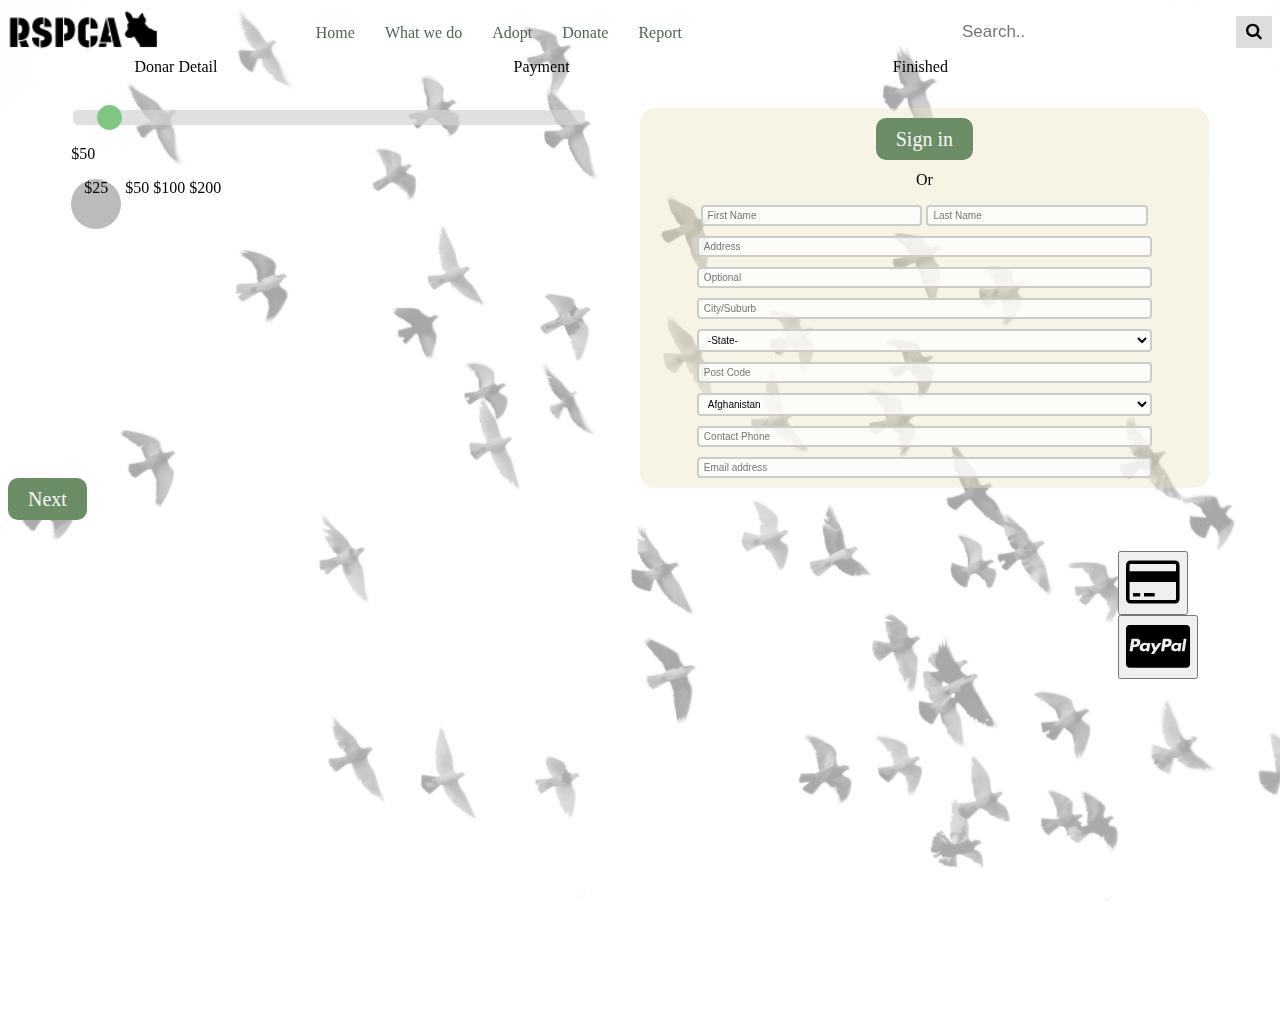
==== donation-page.html @ a3b3f6c8 "donation" ====
<!DOCTYPE html>
<html>
  <head>
    <meta charset="utf-8">
    <meta name="viewport" content="width=device-width, initial-scale=1">
    <title>repl.it</title>
    <link href="style-donation.css" rel="stylesheet" type="text/css" />
    <link rel="stylesheet" href="https://cdnjs.cloudflare.com/ajax/libs/font-awesome/4.7.0/css/font-awesome.min.css">
  </head>
  
  <body>
    <!--nav bar, logo, search-->
    <div class="stick">
      <div class="s1-container">
        <div class="item1"></div>
        <div class="item2"></div>
        <div class="item3"></div>
        <div class="logo">
          <img src="logo.png" alt="logo">
        </div>
        <div class="navbar">
          <ul>
            <li><a href="#home">Home</a></li>
            <li><a href="#wwd">What we do</a></li>
            <li><a href="#adopt">Adopt</a></li>
            <li><a href="#donate">Donate</a></li>
            <li><a href="#report">Report</a></li> 
          </ul>
        </div>
        <div class="search-container">
          <form action="/action_page.php">
              <input type="text" placeholder="Search.." name="search">
              <button type="submit"><i class="fa fa-search"></i></button>
          </form>
        </div>
      </div>

      <div class="s2-container">
        <div class="donar-detail-icon">
          <div>Donar Detail</div>
        </div>
        <div class="payment-icon">
          <div>Payment</div>
        </div>
        <div class="finish-icon">
          <div>Finished</div>
        </div>
      </div>
    </div>
    

    <div class="s3-container">
      <div class="donate-amount">
        <div class="slidebar">
          <input type="range" min="1" max="1000" value="50" class="slider" id="myRange">
          <p>$<span id="demo"></span></p>
        </div>
        <div class="price">
          <span class="dot1">$25</span>
          <span class="dot2">$50</span>
          <span class="dot3">$100</span>
          <span class="dot4">$200</span>
        </div>
      </div>
      <div class="info">
        <div class="sign-in">
          <div class="sign-in-button"><a href="" target="_blank">Sign in</a></div>
        </div>
        <div class="fill-in">
          <p id="or">Or</p>
          <form>
            <input type="text" id="fname" name="fname" placeholder="First Name">
            <input type="text" id="lname" name="lname" placeholder="Last Name">
          </form>
          <form class="long" action="">
            <input type="text" id="address" name="address" placeholder="Address">
            <input type="text" id="optional" name="optional" placeholder="Optional">
            <input type="text" id="city" name="city" placeholder="City/Suburb">
            <select id="state" name="state">
              <option value="states">-State-</option>
              <option value="VA">QLD</option>
              <option value="NSW">NSW</option>
              <option value="VA">NT</option>
              <option value="VA">SA</option>
              <option value="VA">TAS</option>
              <option value="VA">VA</option>
              <option value="VA">WA</option>
            </select>
            <input type="text" id="postcode" name="postcode" placeholder="Post Code">
            <br>
            <select id="country" name="country">
              <option value="Afganistan">Afghanistan</option>
              <option value="Albania">Albania</option>
              <option value="Algeria">Algeria</option>
              <option value="American Samoa">American Samoa</option>
              <option value="Andorra">Andorra</option>
              <option value="Angola">Angola</option>
              <option value="Anguilla">Anguilla</option>
              <option value="Antigua & Barbuda">Antigua & Barbuda</option>
              <option value="Argentina">Argentina</option>
              <option value="Armenia">Armenia</option>
              <option value="Aruba">Aruba</option>
              <option value="Australia">Australia</option>
              <option value="Austria">Austria</option>
              <option value="Azerbaijan">Azerbaijan</option>
              <option value="Bahamas">Bahamas</option>
              <option value="Bahrain">Bahrain</option>
              <option value="Bangladesh">Bangladesh</option>
              <option value="Barbados">Barbados</option>
              <option value="Belarus">Belarus</option>
              <option value="Belgium">Belgium</option>
              <option value="Belize">Belize</option>
              <option value="Benin">Benin</option>
              <option value="Bermuda">Bermuda</option>
              <option value="Bhutan">Bhutan</option>
              <option value="Bolivia">Bolivia</option>
              <option value="Bonaire">Bonaire</option>
              <option value="Bosnia & Herzegovina">Bosnia & Herzegovina</option>
              <option value="Botswana">Botswana</option>
              <option value="Brazil">Brazil</option>
              <option value="British Indian Ocean Ter">British Indian Ocean Ter</option>
              <option value="Brunei">Brunei</option>
              <option value="Bulgaria">Bulgaria</option>
              <option value="Burkina Faso">Burkina Faso</option>
              <option value="Burundi">Burundi</option>
              <option value="Cambodia">Cambodia</option>
              <option value="Cameroon">Cameroon</option>
              <option value="Canada">Canada</option>
              <option value="Canary Islands">Canary Islands</option>
              <option value="Cape Verde">Cape Verde</option>
              <option value="Cayman Islands">Cayman Islands</option>
              <option value="Central African Republic">Central African Republic</option>
              <option value="Chad">Chad</option>
              <option value="Channel Islands">Channel Islands</option>
              <option value="Chile">Chile</option>
              <option value="China">China</option>
              <option value="Christmas Island">Christmas Island</option>
              <option value="Cocos Island">Cocos Island</option>
              <option value="Colombia">Colombia</option>
              <option value="Comoros">Comoros</option>
              <option value="Congo">Congo</option>
              <option value="Cook Islands">Cook Islands</option>
              <option value="Costa Rica">Costa Rica</option>
              <option value="Cote DIvoire">Cote DIvoire</option>
              <option value="Croatia">Croatia</option>
              <option value="Cuba">Cuba</option>
              <option value="Curaco">Curacao</option>
              <option value="Cyprus">Cyprus</option>
              <option value="Czech Republic">Czech Republic</option>
              <option value="Denmark">Denmark</option>
              <option value="Djibouti">Djibouti</option>
              <option value="Dominica">Dominica</option>
              <option value="Dominican Republic">Dominican Republic</option>
              <option value="East Timor">East Timor</option>
              <option value="Ecuador">Ecuador</option>
              <option value="Egypt">Egypt</option>
              <option value="El Salvador">El Salvador</option>
              <option value="Equatorial Guinea">Equatorial Guinea</option>
              <option value="Eritrea">Eritrea</option>
              <option value="Estonia">Estonia</option>
              <option value="Ethiopia">Ethiopia</option>
              <option value="Falkland Islands">Falkland Islands</option>
              <option value="Faroe Islands">Faroe Islands</option>
              <option value="Fiji">Fiji</option>
              <option value="Finland">Finland</option>
              <option value="France">France</option>
              <option value="French Guiana">French Guiana</option>
              <option value="French Polynesia">French Polynesia</option>
              <option value="French Southern Ter">French Southern Ter</option>
              <option value="Gabon">Gabon</option>
              <option value="Gambia">Gambia</option>
              <option value="Georgia">Georgia</option>
              <option value="Germany">Germany</option>
              <option value="Ghana">Ghana</option>
              <option value="Gibraltar">Gibraltar</option>
              <option value="Great Britain">Great Britain</option>
              <option value="Greece">Greece</option>
              <option value="Greenland">Greenland</option>
              <option value="Grenada">Grenada</option>
              <option value="Guadeloupe">Guadeloupe</option>
              <option value="Guam">Guam</option>
              <option value="Guatemala">Guatemala</option>
              <option value="Guinea">Guinea</option>
              <option value="Guyana">Guyana</option>
              <option value="Haiti">Haiti</option>
              <option value="Hawaii">Hawaii</option>
              <option value="Honduras">Honduras</option>
              <option value="Hong Kong">Hong Kong</option>
              <option value="Hungary">Hungary</option>
              <option value="Iceland">Iceland</option>
              <option value="Indonesia">Indonesia</option>
              <option value="India">India</option>
              <option value="Iran">Iran</option>
              <option value="Iraq">Iraq</option>
              <option value="Ireland">Ireland</option>
              <option value="Isle of Man">Isle of Man</option>
              <option value="Israel">Israel</option>
              <option value="Italy">Italy</option>
              <option value="Jamaica">Jamaica</option>
              <option value="Japan">Japan</option>
              <option value="Jordan">Jordan</option>
              <option value="Kazakhstan">Kazakhstan</option>
              <option value="Kenya">Kenya</option>
              <option value="Kiribati">Kiribati</option>
              <option value="Korea North">Korea North</option>
              <option value="Korea Sout">Korea South</option>
              <option value="Kuwait">Kuwait</option>
              <option value="Kyrgyzstan">Kyrgyzstan</option>
              <option value="Laos">Laos</option>
              <option value="Latvia">Latvia</option>
              <option value="Lebanon">Lebanon</option>
              <option value="Lesotho">Lesotho</option>
              <option value="Liberia">Liberia</option>
              <option value="Libya">Libya</option>
              <option value="Liechtenstein">Liechtenstein</option>
              <option value="Lithuania">Lithuania</option>
              <option value="Luxembourg">Luxembourg</option>
              <option value="Macau">Macau</option>
              <option value="Macedonia">Macedonia</option>
              <option value="Madagascar">Madagascar</option>
              <option value="Malaysia">Malaysia</option>
              <option value="Malawi">Malawi</option>
              <option value="Maldives">Maldives</option>
              <option value="Mali">Mali</option>
              <option value="Malta">Malta</option>
              <option value="Marshall Islands">Marshall Islands</option>
              <option value="Martinique">Martinique</option>
              <option value="Mauritania">Mauritania</option>
              <option value="Mauritius">Mauritius</option>
              <option value="Mayotte">Mayotte</option>
              <option value="Mexico">Mexico</option>
              <option value="Midway Islands">Midway Islands</option>
              <option value="Moldova">Moldova</option>
              <option value="Monaco">Monaco</option>
              <option value="Mongolia">Mongolia</option>
              <option value="Montserrat">Montserrat</option>
              <option value="Morocco">Morocco</option>
              <option value="Mozambique">Mozambique</option>
              <option value="Myanmar">Myanmar</option>
              <option value="Nambia">Nambia</option>
              <option value="Nauru">Nauru</option>
              <option value="Nepal">Nepal</option>
              <option value="Netherland Antilles">Netherland Antilles</option>
              <option value="Netherlands">Netherlands (Holland, Europe)</option>
              <option value="Nevis">Nevis</option>
              <option value="New Caledonia">New Caledonia</option>
              <option value="New Zealand">New Zealand</option>
              <option value="Nicaragua">Nicaragua</option>
              <option value="Niger">Niger</option>
              <option value="Nigeria">Nigeria</option>
              <option value="Niue">Niue</option>
              <option value="Norfolk Island">Norfolk Island</option>
              <option value="Norway">Norway</option>
              <option value="Oman">Oman</option>
              <option value="Pakistan">Pakistan</option>
              <option value="Palau Island">Palau Island</option>
              <option value="Palestine">Palestine</option>
              <option value="Panama">Panama</option>
              <option value="Papua New Guinea">Papua New Guinea</option>
              <option value="Paraguay">Paraguay</option>
              <option value="Peru">Peru</option>
              <option value="Phillipines">Philippines</option>
              <option value="Pitcairn Island">Pitcairn Island</option>
              <option value="Poland">Poland</option>
              <option value="Portugal">Portugal</option>
              <option value="Puerto Rico">Puerto Rico</option>
              <option value="Qatar">Qatar</option>
              <option value="Republic of Montenegro">Republic of Montenegro</option>
              <option value="Republic of Serbia">Republic of Serbia</option>
              <option value="Reunion">Reunion</option>
              <option value="Romania">Romania</option>
              <option value="Russia">Russia</option>
              <option value="Rwanda">Rwanda</option>
              <option value="St Barthelemy">St Barthelemy</option>
              <option value="St Eustatius">St Eustatius</option>
              <option value="St Helena">St Helena</option>
              <option value="St Kitts-Nevis">St Kitts-Nevis</option>
              <option value="St Lucia">St Lucia</option>
              <option value="St Maarten">St Maarten</option>
              <option value="St Pierre & Miquelon">St Pierre & Miquelon</option>
              <option value="St Vincent & Grenadines">St Vincent & Grenadines</option>
              <option value="Saipan">Saipan</option>
              <option value="Samoa">Samoa</option>
              <option value="Samoa American">Samoa American</option>
              <option value="San Marino">San Marino</option>
              <option value="Sao Tome & Principe">Sao Tome & Principe</option>
              <option value="Saudi Arabia">Saudi Arabia</option>
              <option value="Senegal">Senegal</option>
              <option value="Seychelles">Seychelles</option>
              <option value="Sierra Leone">Sierra Leone</option>
              <option value="Singapore">Singapore</option>
              <option value="Slovakia">Slovakia</option>
              <option value="Slovenia">Slovenia</option>
              <option value="Solomon Islands">Solomon Islands</option>
              <option value="Somalia">Somalia</option>
              <option value="South Africa">South Africa</option>
              <option value="Spain">Spain</option>
              <option value="Sri Lanka">Sri Lanka</option>
              <option value="Sudan">Sudan</option>
              <option value="Suriname">Suriname</option>
              <option value="Swaziland">Swaziland</option>
              <option value="Sweden">Sweden</option>
              <option value="Switzerland">Switzerland</option>
              <option value="Syria">Syria</option>
              <option value="Tahiti">Tahiti</option>
              <option value="Taiwan">Taiwan</option>
              <option value="Tajikistan">Tajikistan</option>
              <option value="Tanzania">Tanzania</option>
              <option value="Thailand">Thailand</option>
              <option value="Togo">Togo</option>
              <option value="Tokelau">Tokelau</option>
              <option value="Tonga">Tonga</option>
              <option value="Trinidad & Tobago">Trinidad & Tobago</option>
              <option value="Tunisia">Tunisia</option>
              <option value="Turkey">Turkey</option>
              <option value="Turkmenistan">Turkmenistan</option>
              <option value="Turks & Caicos Is">Turks & Caicos Is</option>
              <option value="Tuvalu">Tuvalu</option>
              <option value="Uganda">Uganda</option>
              <option value="United Kingdom">United Kingdom</option>
              <option value="Ukraine">Ukraine</option>
              <option value="United Arab Erimates">United Arab Emirates</option>
              <option value="United States of America">United States of America</option>
              <option value="Uraguay">Uruguay</option>
              <option value="Uzbekistan">Uzbekistan</option>
              <option value="Vanuatu">Vanuatu</option>
              <option value="Vatican City State">Vatican City State</option>
              <option value="Venezuela">Venezuela</option>
              <option value="Vietnam">Vietnam</option>
              <option value="Virgin Islands (Brit)">Virgin Islands (Brit)</option>
              <option value="Virgin Islands (USA)">Virgin Islands (USA)</option>
              <option value="Wake Island">Wake Island</option>
              <option value="Wallis & Futana Is">Wallis & Futana Is</option>
              <option value="Yemen">Yemen</option>
              <option value="Zaire">Zaire</option>
              <option value="Zambia">Zambia</option>
              <option value="Zimbabwe">Zimbabwe</option>
            </select>
            <input type="text" id="phone" name="phone" placeholder="Contact Phone">
            <br>
            <input type="text" id="email" name="email" placeholder="Email address">
          </form>
        </div> 
      </div>
    </div>
    <div class="s4-container" id="go-next">
      <div class="next">
        <div class="next-button"><a href="" target="_blank">Next</a></div>
      </div>
    </div>

    <div class="payment">
      <div class="s5-container">
        <div class="credt-info">
          <button style="font-size:50px"><i class="credit fa fa-credit-card"></i></button>
          <button style="font-size:50px"><i class="paypal fa fa-cc-paypal"></i></button>
        </div>
        <div class="payment-info">

        </div>
      </div>
    </div>
    <script src="script-donate.js"></script>
    
  </body>
</html>
---- style-donation.css ----
html {
  scroll-behavior: smooth;
}

/*Set background*/
body {
  background-image: url('d-background.jpg');
  background-repeat: no-repeat;
  background-attachment: fixed;  
  background-size: cover;
  
}

.stick {
  position: sticky;
  top: 0;
}

.s1-container {
  position: relative;
  display: grid;
  grid-template-columns: 20% auto 25%;
  grid-template-rows: 50px;
}


.logo {
  grid-area: 1/ 1/ 2/ 2;
}

.logo img{
  width: 150px;
}

.navbar {
  grid-area: 1/ 2/ 2/ 3;
}

ul {
  list-style-type: none;
}

li {
  float: left;
}

li a {
  display: block;
  color: #516655;
  text-align: center;
  padding: 0 15px;
  text-decoration: none;
}

.search-container {
  grid-area: 1/ 3/ 2/ 4;

}

.search-container {
  margin: 0;
  float: right;
}

.search-container input[type=text] {
  padding: 6px;
  margin-top: 8px;
  font-size: 17px;
  border: none;
}

.search-container button {
  float: right;
  padding: 6px 10px;
  margin-top: 8px;
  background: #ddd;
  font-size: 17px;
  border: none;
  cursor: pointer;
}

.search-container button:hover {
  background: #ccc;
}

/*----------------------------------*/
/*progress bar*/

.s2-container {
  position: relative;
  display: grid;
  grid-template-columns: auto 20% auto 20% auto 20% auto;
  grid-template-rows: 50px;
}

.donar-detail-icon{
  grid-area: 1/ 2/ 2/ 3;
}

.payment-icon {
  grid-area: 1/ 4/ 2/ 5;
}

.finish-icon {
  grid-area: 1/ 6/ 2/ 7
}

/*----------------------------------*/
/*donar detail*/

.s3-container {
  position: sticky;
  display: grid;
  grid-template-columns: 5% 45% 45% 5%;
  grid-template-rows: 380px;
}

/*donate amount*/

.slidecontainer {
  width: 100%;
}

.slider {
  -webkit-appearance: none;
  width: 90%;
  height: 15px;
  border-radius: 5px;
  background: #d3d3d3;
  outline: none;
  opacity: 0.7;
  -webkit-transition: .2s;
  transition: opacity .2s;
}

.slider:hover {
  opacity: 1;
}

.slider::-webkit-slider-thumb {
  -webkit-appearance: none;
  appearance: none;
  width: 25px;
  height: 25px;
  border-radius: 50%;
  background: #4CAF50;
  cursor: pointer;
}

.slider::-moz-range-thumb {
  width: 25px;
  height: 25px;
  border-radius: 50%;
  background: #4CAF50;
  cursor: pointer;
}

.donate-amount {
  grid-area: 1/ 2/ 2/ 3;
}

.dot1 {
  height: 50px;
  width: 50px;
  background-color: #bbb;
  border-radius: 50%;
  display: inline-block;
  text-align: center;
}


/*donar info*/
.info{
  grid-area: 1/ 3/ 2/ 4;
  background-color: rgba(235, 226, 185, 0.363);
  border-radius: 15px;
}

.sign-in {
  position: relative;
  text-align: center;
  margin-top: 20px;
}

.sign-in-button a:link, a:visited{
  background-color: rgb(106, 141, 102);
  color: rgb(247, 247, 247);
  padding: 10px 20px;
  font-size: 20px;
  cursor: pointer;
  border-radius: 10px;
  text-align: center;
  text-decoration: none;
}

.sign-in-button a:hover, a:active{
  background-color: rgb(67, 104, 63);
  color: rgb(247, 247, 247);
}

.fill-in{
  position: relative;
  text-align: center;
  margin-top: 20px;
}

.fill-in input[type=text] {
  width: 39%;
  box-sizing: border-box;
  border: 2px solid #ccc;
  border-radius: 4px;
  font-size: 10px;
  background-color: rgba(255, 255, 255, 0.753);
  background-image: url('searchicon.png');
  background-position: 3px 3px; 
  background-repeat: no-repeat;
  padding: 3px 5px 3px 5px;
}

.long input[type=text], select {
  width: 80%;
  box-sizing: border-box;
  border: 2px solid #ccc;
  border-radius: 4px;
  font-size: 10px;
  background-color: rgba(255, 255, 255, 0.753);
  background-image: url('searchicon.png');
  background-position: 3px 3px; 
  background-repeat: no-repeat;
  padding: 3px 5px 3px 5px;
  margin-top: 10px;
}

/*next button*/

.s4-container {
  position: relative;
  display: grid;
  grid-template-columns: 100%;
  grid-template-rows: 63px;
}

.next {
  grid-area: 1/ 1/ 2/ 2;
  float: right;
}

.next-button a:link, a:visited{
  background-color: rgb(106, 141, 102);
  color: rgb(247, 247, 247);
  padding: 10px 20px;
  font-size: 20px;
  cursor: pointer;
  border-radius: 10px;
  text-align: center;
  text-decoration: none;
}

.next-button a:hover, a:active{
  background-color: rgb(67, 104, 63);
  color: rgb(247, 247, 247);
}

/*----------------------------------*/
/*payment info*/

.s5-container {
  display: grid;
  grid-template-columns: 30% auto;
  grid-template-rows: 480px;
  float: right;
}
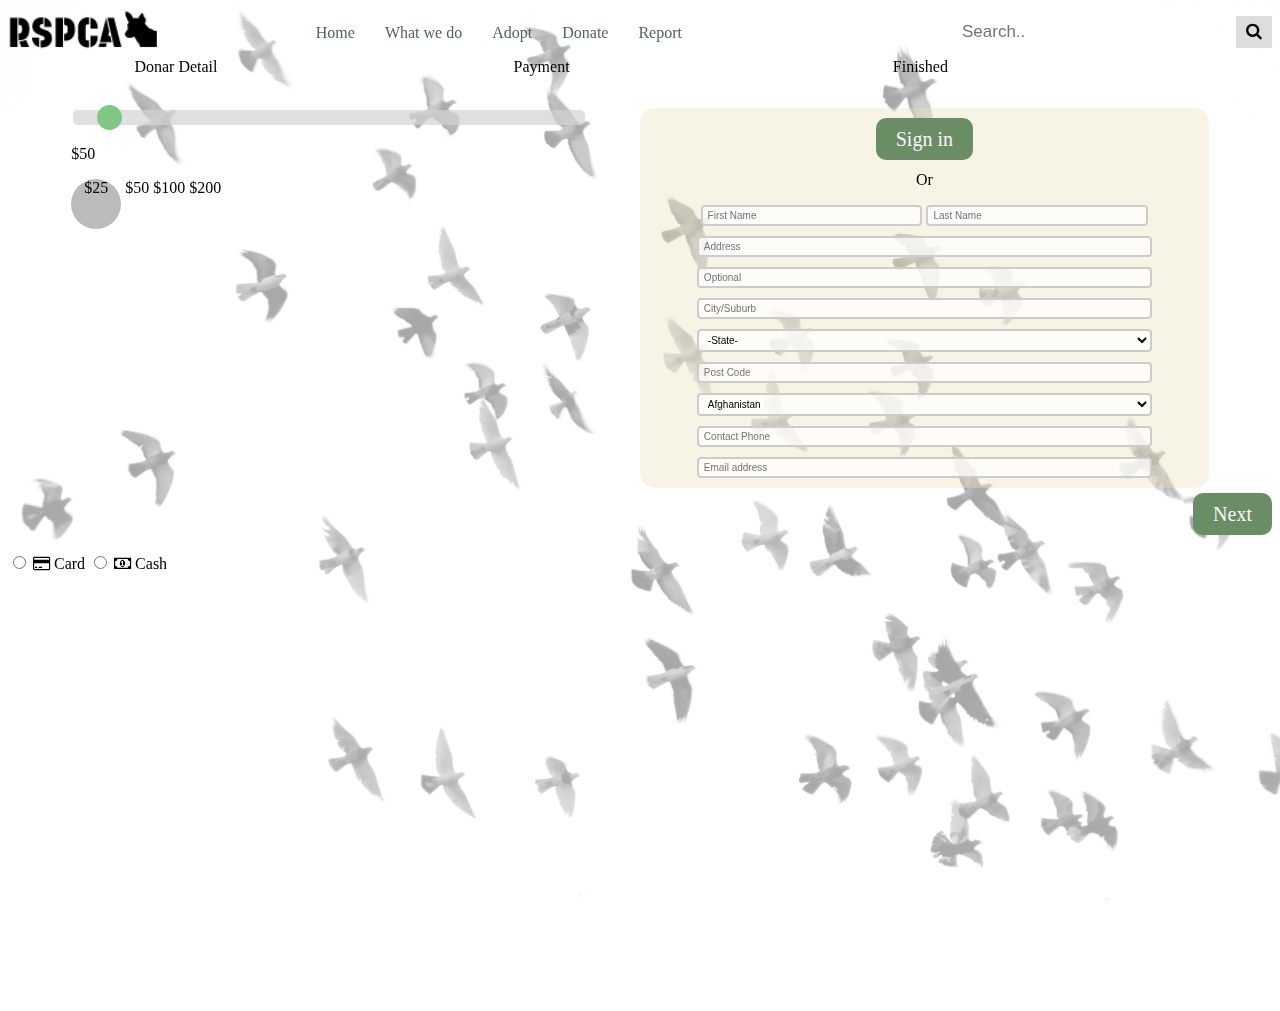
==== commit bf2affc8: "payment" ====
--- a/donation-page.html
+++ b/donation-page.html
@@ -349,16 +349,28 @@
       </div>
     </div>
 
-    <div class="payment">
-      <div class="s5-container">
-        <div class="credt-info">
-          <button style="font-size:50px"><i class="credit fa fa-credit-card"></i></button>
-          <button style="font-size:50px"><i class="paypal fa fa-cc-paypal"></i></button>
-        </div>
+    <!--payment method and info-->
+    <div class="s5-container">
+        <div class="payment-choose">
+          <input type="radio" name="payment" id="card">
+          <label for="card">
+              <i class="fa fa-credit-card" aria-hidden="true"></i>
+              <span>Card</span>
+          </label>
+          <input type="radio" name="payment" id="cash">
+          <label for="cash">
+              <i class="fa fa-money" aria-hidden="true"></i>
+              <span>Cash</span>
+          </label>
+          <!--<button style="font-size:50px"><i class="credit fa fa-credit-card"></i></button>
+          <button style="font-size:50px"><i class="paypal fa fa-cc-paypal"></i></button>-->
+        </div>
+
+          
+
         <div class="payment-info">
 
         </div>
-      </div>
     </div>
     <script src="script-donate.js"></script>
     
--- a/style-donation.css
+++ b/style-donation.css
@@ -109,7 +109,7 @@
 /*donar detail*/
 
 .s3-container {
-  position: sticky;
+  position: relative;
   display: grid;
   grid-template-columns: 5% 45% 45% 5%;
   grid-template-rows: 380px;
@@ -237,12 +237,17 @@
   position: relative;
   display: grid;
   grid-template-columns: 100%;
-  grid-template-rows: 63px;
+  grid-template-rows: 65px;
 }
 
 .next {
   grid-area: 1/ 1/ 2/ 2;
+}
+
+.next-button {
+  position: relative;
   float: right;
+  margin-top: 15px;
 }
 
 .next-button a:link, a:visited{
@@ -265,8 +270,36 @@
 /*payment info*/
 
 .s5-container {
-  display: grid;
-  grid-template-columns: 30% auto;
-  grid-template-rows: 480px;
-  float: right;
-}+  position: relative;
+  display: grid;
+  grid-template-columns: 40% auto;
+  grid-template-rows: 450px;
+  column-gap: 15px
+}
+
+.payment-choose {
+  grid-area: 1/ 1/ 2/ 2;
+}
+
+.payment-choose button {
+  position: relative;
+  margin-top: 15px;
+  display: block;
+  cursor: pointer; /* Pointer/hand icon */
+}
+
+/*.next-button a:link, a:visited{
+  background-color: rgb(106, 141, 102);
+  color: rgb(247, 247, 247);
+  padding: 10px 20px;
+  font-size: 20px;
+  cursor: pointer;
+  border-radius: 10px;
+  text-align: center;
+  text-decoration: none;
+}
+
+.next-button a:hover, a:active{
+  background-color: rgb(67, 104, 63);
+  color: rgb(247, 247, 247);
+}*/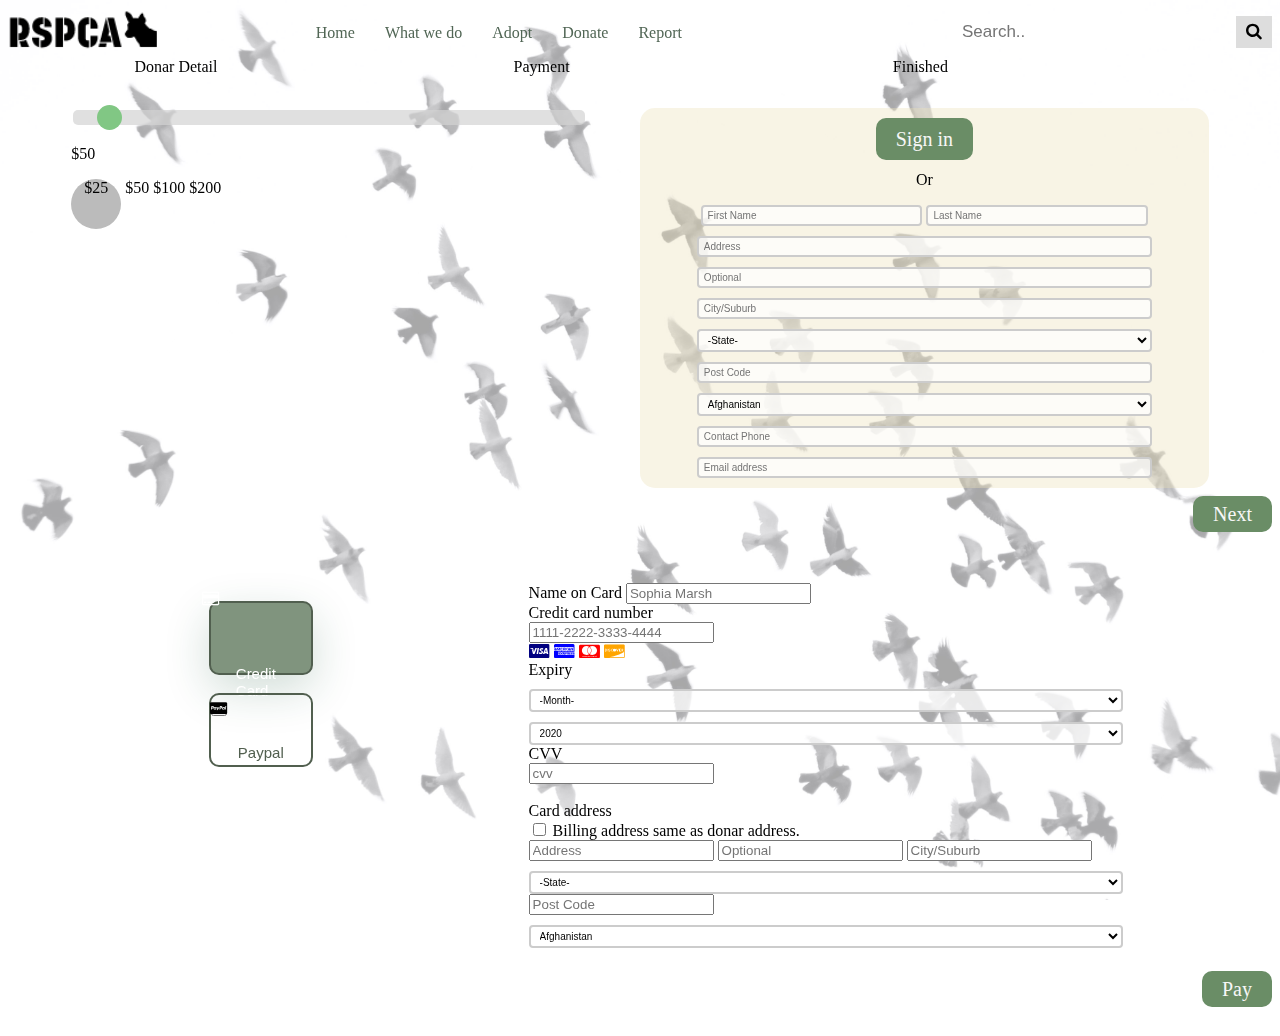
==== commit 5333e025: "finished donation page" ====
--- a/donation-page.html
+++ b/donation-page.html
@@ -50,6 +50,7 @@
     
 
     <div class="s3-container">
+      <!--choosing donation-->
       <div class="donate-amount">
         <div class="slidebar">
           <input type="range" min="1" max="1000" value="50" class="slider" id="myRange">
@@ -68,6 +69,7 @@
         </div>
         <div class="fill-in">
           <p id="or">Or</p>
+          <!--information form-->
           <form>
             <input type="text" id="fname" name="fname" placeholder="First Name">
             <input type="text" id="lname" name="lname" placeholder="Last Name">
@@ -87,7 +89,6 @@
               <option value="VA">WA</option>
             </select>
             <input type="text" id="postcode" name="postcode" placeholder="Post Code">
-            <br>
             <select id="country" name="country">
               <option value="Afganistan">Afghanistan</option>
               <option value="Albania">Albania</option>
@@ -337,7 +338,6 @@
               <option value="Zimbabwe">Zimbabwe</option>
             </select>
             <input type="text" id="phone" name="phone" placeholder="Contact Phone">
-            <br>
             <input type="text" id="email" name="email" placeholder="Email address">
           </form>
         </div> 
@@ -345,33 +345,377 @@
     </div>
     <div class="s4-container" id="go-next">
       <div class="next">
-        <div class="next-button"><a href="" target="_blank">Next</a></div>
+        <div class="next-button"><a href="#part2" target="_self">Next</a></div>
       </div>
     </div>
 
     <!--payment method and info-->
-    <div class="s5-container">
-        <div class="payment-choose">
-          <input type="radio" name="payment" id="card">
-          <label for="card">
-              <i class="fa fa-credit-card" aria-hidden="true"></i>
-              <span>Card</span>
-          </label>
-          <input type="radio" name="payment" id="cash">
-          <label for="cash">
-              <i class="fa fa-money" aria-hidden="true"></i>
-              <span>Cash</span>
-          </label>
-          <!--<button style="font-size:50px"><i class="credit fa fa-credit-card"></i></button>
-          <button style="font-size:50px"><i class="paypal fa fa-cc-paypal"></i></button>-->
-        </div>
+    <div id="part2">
+      <div class="s5-container">
+          <div class="payment-choose">
+            <input type="radio" name="payment" id="card" onclick="cardOrPaypal()" checked>
+            <label for="card" >
+              <i class="payment-select fa fa-credit-card" aria-hidden="true"></i>
+              <span>Credit Card</span>
+            </label>
+            <input type="radio" name="payment" id="paypal" onclick="cardOrPaypal()">
+            <label for="paypal" >
+                <button><i class="payment-select fa fa-cc-paypal" aria-hidden="true"></i></button>
+                <span>Paypal</span>
+            </label>
+          </div>
+          <!--input card data or direct to paypal-->
+          <div class="payment-info">
+              <div class="card-detail" id="carddetail">
+                <label for="cname">Name on Card</label>
+                <input type="text" id="cname" name="cardname" placeholder="Sophia Marsh">
+                <br>
+                <label for="ccnum">Credit card number</label>
+                <br>
+                <input type="text" id="ccnum" name="cardnumber" placeholder="1111-2222-3333-4444">
+                <div class="cards-container">
+                  <i class="fa fa-cc-visa" style="color:navy;"></i>
+                  <i class="fa fa-cc-amex" style="color:blue;"></i>
+                  <i class="fa fa-cc-mastercard" style="color:red;"></i>
+                  <i class="fa fa-cc-discover" style="color:orange;"></i>
+                </div>
+                <label for="expmonth">Expiry</label>
+                <br>
+                <select id="state" name="state">
+                  <option>-Month-</option>
+                  <option value="January">January</option>
+                  <option value="Febuary">Febuary</option>
+                  <option value="March">March</option>
+                  <option value="April">April</option>
+                  <option value="May">May</option>
+                  <option value="June">June</option>
+                  <option value="July">July</option>
+                  <option value="August">August</option>
+                  <option value="September">September</option>
+                  <option value="October">October</option>
+                  <option value="November">November</option>
+                  <option value="December">December</option>
+                </select>
+                <select name="year" id="year">
+                  <option value="2020">2020</option>
+                  <option value="2021">2021</option>
+                  <option value="2022">2022</option>
+                  <option value="2023">2023</option>
+                  <option value="2024">2024</option>
+                  <option value="2025">2025</option>
+                  <option value="2026">2026</option>
+                  <option value="2027">2027</option>
+                  <option value="2028">2028</option>
+                  <option value="2029">2029</option>
+                  <option value="2030">2030</option>
+                  <option value="2031">2031</option>
+                  <option value="2032">2032</option>
+                  <option value="2033">2033</option>
+                  <option value="2034">2034</option>
+                  <option value="2035">2035</option>
+                  <option value="2036">2036</option>
+                  <option value="2037">2037</option>
+                  <option value="2038">2038</option>
+                  <option value="2039">2039</option>
+                  <option value="2040">2040</option>
+                  <option value="2041">2041</option>
+                  <option value="2042">2042</option>
+                  <option value="2043">2043</option>
+                  <option value="2044">2044</option>
+                  <option value="2045">2045</option>
+                  <option value="2046">2046</option>
+                  <option value="2047">2047</option>
+                  <option value="2048">2048</option>
+                  <option value="2049">2049</option>
+                </select>
+                <br>
+                <label for="cvv">CVV</label>
+                <br>
+                <input type="text" id="cvv" name="cvv" placeholder="cvv">
+                <br>
+                <br>
 
-          
-
-        <div class="payment-info">
-
-        </div>
+                <!--card address-->
+                <label for="card-address">Card address</label>
+                <br>
+                <input type="checkbox" id="same_address" name="same_address" value="same_address" onclick="enableInput()">
+                <label for="same">Billing address same as donar address.</label><br>
+                <input type="text" id="address1" name="address1"
+                placeholder="Address">
+                <input type="text" id="optional1" name="optional1" placeholder="Optional">
+                <input type="text" id="city1" name="city1" placeholder="City/Suburb">
+                <select id="state1" name="state1">
+                  <option value="states">-State-</option>
+                  <option value="VA">QLD</option>
+                  <option value="NSW">NSW</option>
+                  <option value="VA">NT</option>
+                  <option value="VA">SA</option>
+                  <option value="VA">TAS</option>
+                  <option value="VA">VA</option>
+                  <option value="VA">WA</option>
+                </select>
+                <input type="text" id="postcode1" name="postcode1" placeholder="Post Code">
+                <select id="country1" name="country1">
+                  <option value="Afganistan">Afghanistan</option>
+                  <option value="Albania">Albania</option>
+                  <option value="Algeria">Algeria</option>
+                  <option value="American Samoa">American Samoa</option>
+                  <option value="Andorra">Andorra</option>
+                  <option value="Angola">Angola</option>
+                  <option value="Anguilla">Anguilla</option>
+                  <option value="Antigua & Barbuda">Antigua & Barbuda</option>
+                  <option value="Argentina">Argentina</option>
+                  <option value="Armenia">Armenia</option>
+                  <option value="Aruba">Aruba</option>
+                  <option value="Australia">Australia</option>
+                  <option value="Austria">Austria</option>
+                  <option value="Azerbaijan">Azerbaijan</option>
+                  <option value="Bahamas">Bahamas</option>
+                  <option value="Bahrain">Bahrain</option>
+                  <option value="Bangladesh">Bangladesh</option>
+                  <option value="Barbados">Barbados</option>
+                  <option value="Belarus">Belarus</option>
+                  <option value="Belgium">Belgium</option>
+                  <option value="Belize">Belize</option>
+                  <option value="Benin">Benin</option>
+                  <option value="Bermuda">Bermuda</option>
+                  <option value="Bhutan">Bhutan</option>
+                  <option value="Bolivia">Bolivia</option>
+                  <option value="Bonaire">Bonaire</option>
+                  <option value="Bosnia & Herzegovina">Bosnia & Herzegovina</option>
+                  <option value="Botswana">Botswana</option>
+                  <option value="Brazil">Brazil</option>
+                  <option value="British Indian Ocean Ter">British Indian Ocean Ter</option>
+                  <option value="Brunei">Brunei</option>
+                  <option value="Bulgaria">Bulgaria</option>
+                  <option value="Burkina Faso">Burkina Faso</option>
+                  <option value="Burundi">Burundi</option>
+                  <option value="Cambodia">Cambodia</option>
+                  <option value="Cameroon">Cameroon</option>
+                  <option value="Canada">Canada</option>
+                  <option value="Canary Islands">Canary Islands</option>
+                  <option value="Cape Verde">Cape Verde</option>
+                  <option value="Cayman Islands">Cayman Islands</option>
+                  <option value="Central African Republic">Central African Republic</option>
+                  <option value="Chad">Chad</option>
+                  <option value="Channel Islands">Channel Islands</option>
+                  <option value="Chile">Chile</option>
+                  <option value="China">China</option>
+                  <option value="Christmas Island">Christmas Island</option>
+                  <option value="Cocos Island">Cocos Island</option>
+                  <option value="Colombia">Colombia</option>
+                  <option value="Comoros">Comoros</option>
+                  <option value="Congo">Congo</option>
+                  <option value="Cook Islands">Cook Islands</option>
+                  <option value="Costa Rica">Costa Rica</option>
+                  <option value="Cote DIvoire">Cote DIvoire</option>
+                  <option value="Croatia">Croatia</option>
+                  <option value="Cuba">Cuba</option>
+                  <option value="Curaco">Curacao</option>
+                  <option value="Cyprus">Cyprus</option>
+                  <option value="Czech Republic">Czech Republic</option>
+                  <option value="Denmark">Denmark</option>
+                  <option value="Djibouti">Djibouti</option>
+                  <option value="Dominica">Dominica</option>
+                  <option value="Dominican Republic">Dominican Republic</option>
+                  <option value="East Timor">East Timor</option>
+                  <option value="Ecuador">Ecuador</option>
+                  <option value="Egypt">Egypt</option>
+                  <option value="El Salvador">El Salvador</option>
+                  <option value="Equatorial Guinea">Equatorial Guinea</option>
+                  <option value="Eritrea">Eritrea</option>
+                  <option value="Estonia">Estonia</option>
+                  <option value="Ethiopia">Ethiopia</option>
+                  <option value="Falkland Islands">Falkland Islands</option>
+                  <option value="Faroe Islands">Faroe Islands</option>
+                  <option value="Fiji">Fiji</option>
+                  <option value="Finland">Finland</option>
+                  <option value="France">France</option>
+                  <option value="French Guiana">French Guiana</option>
+                  <option value="French Polynesia">French Polynesia</option>
+                  <option value="French Southern Ter">French Southern Ter</option>
+                  <option value="Gabon">Gabon</option>
+                  <option value="Gambia">Gambia</option>
+                  <option value="Georgia">Georgia</option>
+                  <option value="Germany">Germany</option>
+                  <option value="Ghana">Ghana</option>
+                  <option value="Gibraltar">Gibraltar</option>
+                  <option value="Great Britain">Great Britain</option>
+                  <option value="Greece">Greece</option>
+                  <option value="Greenland">Greenland</option>
+                  <option value="Grenada">Grenada</option>
+                  <option value="Guadeloupe">Guadeloupe</option>
+                  <option value="Guam">Guam</option>
+                  <option value="Guatemala">Guatemala</option>
+                  <option value="Guinea">Guinea</option>
+                  <option value="Guyana">Guyana</option>
+                  <option value="Haiti">Haiti</option>
+                  <option value="Hawaii">Hawaii</option>
+                  <option value="Honduras">Honduras</option>
+                  <option value="Hong Kong">Hong Kong</option>
+                  <option value="Hungary">Hungary</option>
+                  <option value="Iceland">Iceland</option>
+                  <option value="Indonesia">Indonesia</option>
+                  <option value="India">India</option>
+                  <option value="Iran">Iran</option>
+                  <option value="Iraq">Iraq</option>
+                  <option value="Ireland">Ireland</option>
+                  <option value="Isle of Man">Isle of Man</option>
+                  <option value="Israel">Israel</option>
+                  <option value="Italy">Italy</option>
+                  <option value="Jamaica">Jamaica</option>
+                  <option value="Japan">Japan</option>
+                  <option value="Jordan">Jordan</option>
+                  <option value="Kazakhstan">Kazakhstan</option>
+                  <option value="Kenya">Kenya</option>
+                  <option value="Kiribati">Kiribati</option>
+                  <option value="Korea North">Korea North</option>
+                  <option value="Korea Sout">Korea South</option>
+                  <option value="Kuwait">Kuwait</option>
+                  <option value="Kyrgyzstan">Kyrgyzstan</option>
+                  <option value="Laos">Laos</option>
+                  <option value="Latvia">Latvia</option>
+                  <option value="Lebanon">Lebanon</option>
+                  <option value="Lesotho">Lesotho</option>
+                  <option value="Liberia">Liberia</option>
+                  <option value="Libya">Libya</option>
+                  <option value="Liechtenstein">Liechtenstein</option>
+                  <option value="Lithuania">Lithuania</option>
+                  <option value="Luxembourg">Luxembourg</option>
+                  <option value="Macau">Macau</option>
+                  <option value="Macedonia">Macedonia</option>
+                  <option value="Madagascar">Madagascar</option>
+                  <option value="Malaysia">Malaysia</option>
+                  <option value="Malawi">Malawi</option>
+                  <option value="Maldives">Maldives</option>
+                  <option value="Mali">Mali</option>
+                  <option value="Malta">Malta</option>
+                  <option value="Marshall Islands">Marshall Islands</option>
+                  <option value="Martinique">Martinique</option>
+                  <option value="Mauritania">Mauritania</option>
+                  <option value="Mauritius">Mauritius</option>
+                  <option value="Mayotte">Mayotte</option>
+                  <option value="Mexico">Mexico</option>
+                  <option value="Midway Islands">Midway Islands</option>
+                  <option value="Moldova">Moldova</option>
+                  <option value="Monaco">Monaco</option>
+                  <option value="Mongolia">Mongolia</option>
+                  <option value="Montserrat">Montserrat</option>
+                  <option value="Morocco">Morocco</option>
+                  <option value="Mozambique">Mozambique</option>
+                  <option value="Myanmar">Myanmar</option>
+                  <option value="Nambia">Nambia</option>
+                  <option value="Nauru">Nauru</option>
+                  <option value="Nepal">Nepal</option>
+                  <option value="Netherland Antilles">Netherland Antilles</option>
+                  <option value="Netherlands">Netherlands (Holland, Europe)</option>
+                  <option value="Nevis">Nevis</option>
+                  <option value="New Caledonia">New Caledonia</option>
+                  <option value="New Zealand">New Zealand</option>
+                  <option value="Nicaragua">Nicaragua</option>
+                  <option value="Niger">Niger</option>
+                  <option value="Nigeria">Nigeria</option>
+                  <option value="Niue">Niue</option>
+                  <option value="Norfolk Island">Norfolk Island</option>
+                  <option value="Norway">Norway</option>
+                  <option value="Oman">Oman</option>
+                  <option value="Pakistan">Pakistan</option>
+                  <option value="Palau Island">Palau Island</option>
+                  <option value="Palestine">Palestine</option>
+                  <option value="Panama">Panama</option>
+                  <option value="Papua New Guinea">Papua New Guinea</option>
+                  <option value="Paraguay">Paraguay</option>
+                  <option value="Peru">Peru</option>
+                  <option value="Phillipines">Philippines</option>
+                  <option value="Pitcairn Island">Pitcairn Island</option>
+                  <option value="Poland">Poland</option>
+                  <option value="Portugal">Portugal</option>
+                  <option value="Puerto Rico">Puerto Rico</option>
+                  <option value="Qatar">Qatar</option>
+                  <option value="Republic of Montenegro">Republic of Montenegro</option>
+                  <option value="Republic of Serbia">Republic of Serbia</option>
+                  <option value="Reunion">Reunion</option>
+                  <option value="Romania">Romania</option>
+                  <option value="Russia">Russia</option>
+                  <option value="Rwanda">Rwanda</option>
+                  <option value="St Barthelemy">St Barthelemy</option>
+                  <option value="St Eustatius">St Eustatius</option>
+                  <option value="St Helena">St Helena</option>
+                  <option value="St Kitts-Nevis">St Kitts-Nevis</option>
+                  <option value="St Lucia">St Lucia</option>
+                  <option value="St Maarten">St Maarten</option>
+                  <option value="St Pierre & Miquelon">St Pierre & Miquelon</option>
+                  <option value="St Vincent & Grenadines">St Vincent & Grenadines</option>
+                  <option value="Saipan">Saipan</option>
+                  <option value="Samoa">Samoa</option>
+                  <option value="Samoa American">Samoa American</option>
+                  <option value="San Marino">San Marino</option>
+                  <option value="Sao Tome & Principe">Sao Tome & Principe</option>
+                  <option value="Saudi Arabia">Saudi Arabia</option>
+                  <option value="Senegal">Senegal</option>
+                  <option value="Seychelles">Seychelles</option>
+                  <option value="Sierra Leone">Sierra Leone</option>
+                  <option value="Singapore">Singapore</option>
+                  <option value="Slovakia">Slovakia</option>
+                  <option value="Slovenia">Slovenia</option>
+                  <option value="Solomon Islands">Solomon Islands</option>
+                  <option value="Somalia">Somalia</option>
+                  <option value="South Africa">South Africa</option>
+                  <option value="Spain">Spain</option>
+                  <option value="Sri Lanka">Sri Lanka</option>
+                  <option value="Sudan">Sudan</option>
+                  <option value="Suriname">Suriname</option>
+                  <option value="Swaziland">Swaziland</option>
+                  <option value="Sweden">Sweden</option>
+                  <option value="Switzerland">Switzerland</option>
+                  <option value="Syria">Syria</option>
+                  <option value="Tahiti">Tahiti</option>
+                  <option value="Taiwan">Taiwan</option>
+                  <option value="Tajikistan">Tajikistan</option>
+                  <option value="Tanzania">Tanzania</option>
+                  <option value="Thailand">Thailand</option>
+                  <option value="Togo">Togo</option>
+                  <option value="Tokelau">Tokelau</option>
+                  <option value="Tonga">Tonga</option>
+                  <option value="Trinidad & Tobago">Trinidad & Tobago</option>
+                  <option value="Tunisia">Tunisia</option>
+                  <option value="Turkey">Turkey</option>
+                  <option value="Turkmenistan">Turkmenistan</option>
+                  <option value="Turks & Caicos Is">Turks & Caicos Is</option>
+                  <option value="Tuvalu">Tuvalu</option>
+                  <option value="Uganda">Uganda</option>
+                  <option value="United Kingdom">United Kingdom</option>
+                  <option value="Ukraine">Ukraine</option>
+                  <option value="United Arab Erimates">United Arab Emirates</option>
+                  <option value="United States of America">United States of America</option>
+                  <option value="Uraguay">Uruguay</option>
+                  <option value="Uzbekistan">Uzbekistan</option>
+                  <option value="Vanuatu">Vanuatu</option>
+                  <option value="Vatican City State">Vatican City State</option>
+                  <option value="Venezuela">Venezuela</option>
+                  <option value="Vietnam">Vietnam</option>
+                  <option value="Virgin Islands (Brit)">Virgin Islands (Brit)</option>
+                  <option value="Virgin Islands (USA)">Virgin Islands (USA)</option>
+                  <option value="Wake Island">Wake Island</option>
+                  <option value="Wallis & Futana Is">Wallis & Futana Is</option>
+                  <option value="Yemen">Yemen</option>
+                  <option value="Zaire">Zaire</option>
+                  <option value="Zambia">Zambia</option>
+                  <option value="Zimbabwe">Zimbabwe</option>
+                </select>
+              </div>
+              <div class="link-to-paypal" id="linktopaypal">
+                <button class="login_paypal" onclick="" style="width:auto;">Login to Paypal</button>
+              </div>
+          </div>     
+      </div>
+      <div class="s6-container" id="pay">
+        <div class="pay1">
+          <div class="pay_button"><a href="" target="_self">Pay</a></div>
+        </div>
+      </div>
     </div>
+      
     <script src="script-donate.js"></script>
     
   </body>
--- a/style-donation.css
+++ b/style-donation.css
@@ -253,7 +253,7 @@
 .next-button a:link, a:visited{
   background-color: rgb(106, 141, 102);
   color: rgb(247, 247, 247);
-  padding: 10px 20px;
+  padding: 7px 20px;
   font-size: 20px;
   cursor: pointer;
   border-radius: 10px;
@@ -273,25 +273,103 @@
   position: relative;
   display: grid;
   grid-template-columns: 40% auto;
-  grid-template-rows: 450px;
-  column-gap: 15px
+  grid-template-rows: 30px 380px;
+  column-gap: 15px;
 }
 
 .payment-choose {
-  grid-area: 1/ 1/ 2/ 2;
+  grid-area: 2/ 1/ 3/ 2;
 }
 
 .payment-choose button {
   position: relative;
   margin-top: 15px;
   display: block;
-  cursor: pointer; /* Pointer/hand icon */
-}
-
-/*.next-button a:link, a:visited{
+  cursor: pointer;
+}
+      /*Hiding The Radio Button:*/
+input[type="radio"]{
+	-webkit-appearance:none;
+}
+
+      /*style the label*/
+.payment-choose label{
+	height: 70px;
+	width: 100px;
+	border: 2px solid #515f4f;
+	position: relative;
+	margin: auto;
+	border-radius: 10px;
+	color: #515f4f;
+	transition: 0.5s;
+  display: block;
+}
+.payment-select{
+	font-size: 200px;
+	position: absolute;
+  text-align: center;
+	transform: translate(-50%,-80%);
+}
+.payment-choose label>span{
+	font-size: 15px;
+	position: absolute;
+	top:50%;
+	left: 50%;
+	transform: translate(-50%,80%);
+	font-family: "Poppins",sans-serif;
+	font-weight: 200;
+}
+input[type="radio"]:checked + label{
+	background-color: #80947e;
+	color: white;
+	box-shadow: 0 15px 45px rgba(24, 83, 54, 0.2);
+}
+
+/*card info*/
+.payment-info {
+  grid-area: 2/ 2/ 3/ 3;
+}
+
+.link-to-paypal {
+  display: none;
+}
+
+.login_paypal {
+  background-color: rgb(56, 97, 151);
+  color: white;
+  padding: 12px 60px;
+  margin: 8px 0;
+  border: none;
+  cursor: pointer;
+  width: 100%;
+  font-size: 20px;
+}
+
+.login_paypal:hover {
+  opacity: 0.8;
+}
+
+.s6-container {
+  position: relative;
+  display: grid;
+  grid-template-columns: 100%;
+  grid-template-rows: 65px;
+}
+
+.pay1 {
+  grid-area: 1/ 1/ 2/ 2;
+}
+
+.pay_button {
+  position: relative;
+  float: right;
+  margin-top: 15px;
+}
+
+.pay_button a:link, a:visited{
   background-color: rgb(106, 141, 102);
   color: rgb(247, 247, 247);
-  padding: 10px 20px;
+  padding: 7px 20px;
   font-size: 20px;
   cursor: pointer;
   border-radius: 10px;
@@ -299,7 +377,7 @@
   text-decoration: none;
 }
 
-.next-button a:hover, a:active{
+.pay_button a:hover, a:active{
   background-color: rgb(67, 104, 63);
   color: rgb(247, 247, 247);
-}*/+}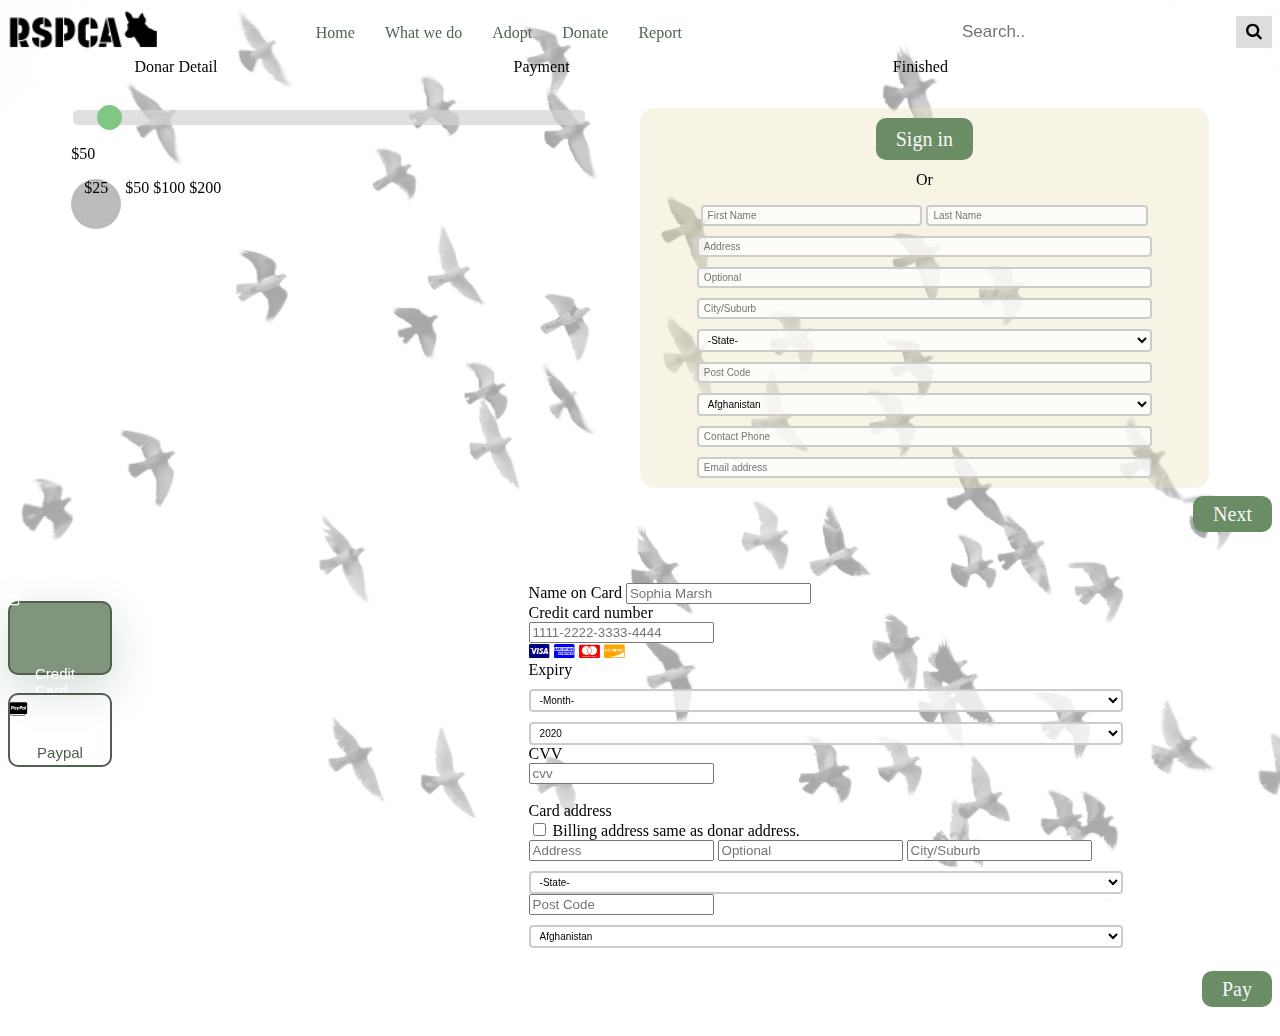
==== commit cd1297a8: "report page" ====
--- a/donation-page.html
+++ b/donation-page.html
@@ -12,15 +12,12 @@
     <!--nav bar, logo, search-->
     <div class="stick">
       <div class="s1-container">
-        <div class="item1"></div>
-        <div class="item2"></div>
-        <div class="item3"></div>
         <div class="logo">
           <img src="logo.png" alt="logo">
         </div>
         <div class="navbar">
           <ul>
-            <li><a href="#home">Home</a></li>
+            <li><a href="index.html#home">Home</a></li>
             <li><a href="#wwd">What we do</a></li>
             <li><a href="#adopt">Adopt</a></li>
             <li><a href="#donate">Donate</a></li>
@@ -65,7 +62,7 @@
       </div>
       <div class="info">
         <div class="sign-in">
-          <div class="sign-in-button"><a href="" target="_blank">Sign in</a></div>
+          <div class="sign_in_button"><a href="" target="_blank">Sign in</a></div>
         </div>
         <div class="fill-in">
           <p id="or">Or</p>
@@ -79,14 +76,14 @@
             <input type="text" id="optional" name="optional" placeholder="Optional">
             <input type="text" id="city" name="city" placeholder="City/Suburb">
             <select id="state" name="state">
-              <option value="states">-State-</option>
-              <option value="VA">QLD</option>
+              <option>-State-</option>
+              <option value="QLD">QLD</option>
               <option value="NSW">NSW</option>
-              <option value="VA">NT</option>
-              <option value="VA">SA</option>
-              <option value="VA">TAS</option>
+              <option value="NT">NT</option>
+              <option value="SA">SA</option>
+              <option value="TAS">TAS</option>
               <option value="VA">VA</option>
-              <option value="VA">WA</option>
+              <option value="WA">WA</option>
             </select>
             <input type="text" id="postcode" name="postcode" placeholder="Post Code">
             <select id="country" name="country">
@@ -345,7 +342,7 @@
     </div>
     <div class="s4-container" id="go-next">
       <div class="next">
-        <div class="next-button"><a href="#part2" target="_self">Next</a></div>
+        <div class="next_button"><a href="#part2" target="_self">Next</a></div>
       </div>
     </div>
 
@@ -446,13 +443,13 @@
                 <input type="text" id="city1" name="city1" placeholder="City/Suburb">
                 <select id="state1" name="state1">
                   <option value="states">-State-</option>
-                  <option value="VA">QLD</option>
+                  <option value="QLD">QLD</option>
                   <option value="NSW">NSW</option>
-                  <option value="VA">NT</option>
-                  <option value="VA">SA</option>
-                  <option value="VA">TAS</option>
+                  <option value="NT">NT</option>
+                  <option value="SA">SA</option>
+                  <option value="TAS">TAS</option>
                   <option value="VA">VA</option>
-                  <option value="VA">WA</option>
+                  <option value="WA">WA</option>
                 </select>
                 <input type="text" id="postcode1" name="postcode1" placeholder="Post Code">
                 <select id="country1" name="country1">
@@ -705,7 +702,9 @@
                 </select>
               </div>
               <div class="link-to-paypal" id="linktopaypal">
-                <button class="login_paypal" onclick="" style="width:auto;">Login to Paypal</button>
+                <div class="login_paypal">
+                  <a href="https://www.paypal.com/au/signin" target="_blank">Login to Paypal</a>
+                </div>
               </div>
           </div>     
       </div>
--- a/style-donation.css
+++ b/style-donation.css
@@ -16,6 +16,7 @@
   top: 0;
 }
 
+/*nav bar*/
 .s1-container {
   position: relative;
   display: grid;
@@ -182,7 +183,7 @@
   margin-top: 20px;
 }
 
-.sign-in-button a:link, a:visited{
+.sign_in_button a:link, a:visited{
   background-color: rgb(106, 141, 102);
   color: rgb(247, 247, 247);
   padding: 10px 20px;
@@ -193,7 +194,7 @@
   text-decoration: none;
 }
 
-.sign-in-button a:hover, a:active{
+.sign_in_button a:hover, a:active{
   background-color: rgb(67, 104, 63);
   color: rgb(247, 247, 247);
 }
@@ -244,13 +245,13 @@
   grid-area: 1/ 1/ 2/ 2;
 }
 
-.next-button {
+.next_button {
   position: relative;
   float: right;
   margin-top: 15px;
 }
 
-.next-button a:link, a:visited{
+.next_button a:link, a:visited{
   background-color: rgb(106, 141, 102);
   color: rgb(247, 247, 247);
   padding: 7px 20px;
@@ -261,7 +262,7 @@
   text-decoration: none;
 }
 
-.next-button a:hover, a:active{
+.next_button a:hover, a:active{
   background-color: rgb(67, 104, 63);
   color: rgb(247, 247, 247);
 }
@@ -298,7 +299,7 @@
 	width: 100px;
 	border: 2px solid #515f4f;
 	position: relative;
-	margin: auto;
+	
 	border-radius: 10px;
 	color: #515f4f;
 	transition: 0.5s;
@@ -330,23 +331,26 @@
   grid-area: 2/ 2/ 3/ 3;
 }
 
-.link-to-paypal {
-  display: none;
-}
-
-.login_paypal {
+
+
+
+#linktopaypal {
   background-color: rgb(56, 97, 151);
   color: white;
-  padding: 12px 60px;
-  margin: 8px 0;
-  border: none;
-  cursor: pointer;
-  width: 100%;
+  padding: 15px 50px;
+  text-align: center;
+  display: inline-block;
+  cursor: pointer;
   font-size: 20px;
-}
-
-.login_paypal:hover {
+  display: none;
+}
+
+#linktopaypal:hover, linktopaypal:active {
   opacity: 0.8;
+}
+
+#linktopaypal a {
+  text-decoration: none;
 }
 
 .s6-container {
@@ -380,4 +384,5 @@
 .pay_button a:hover, a:active{
   background-color: rgb(67, 104, 63);
   color: rgb(247, 247, 247);
-}+}
+
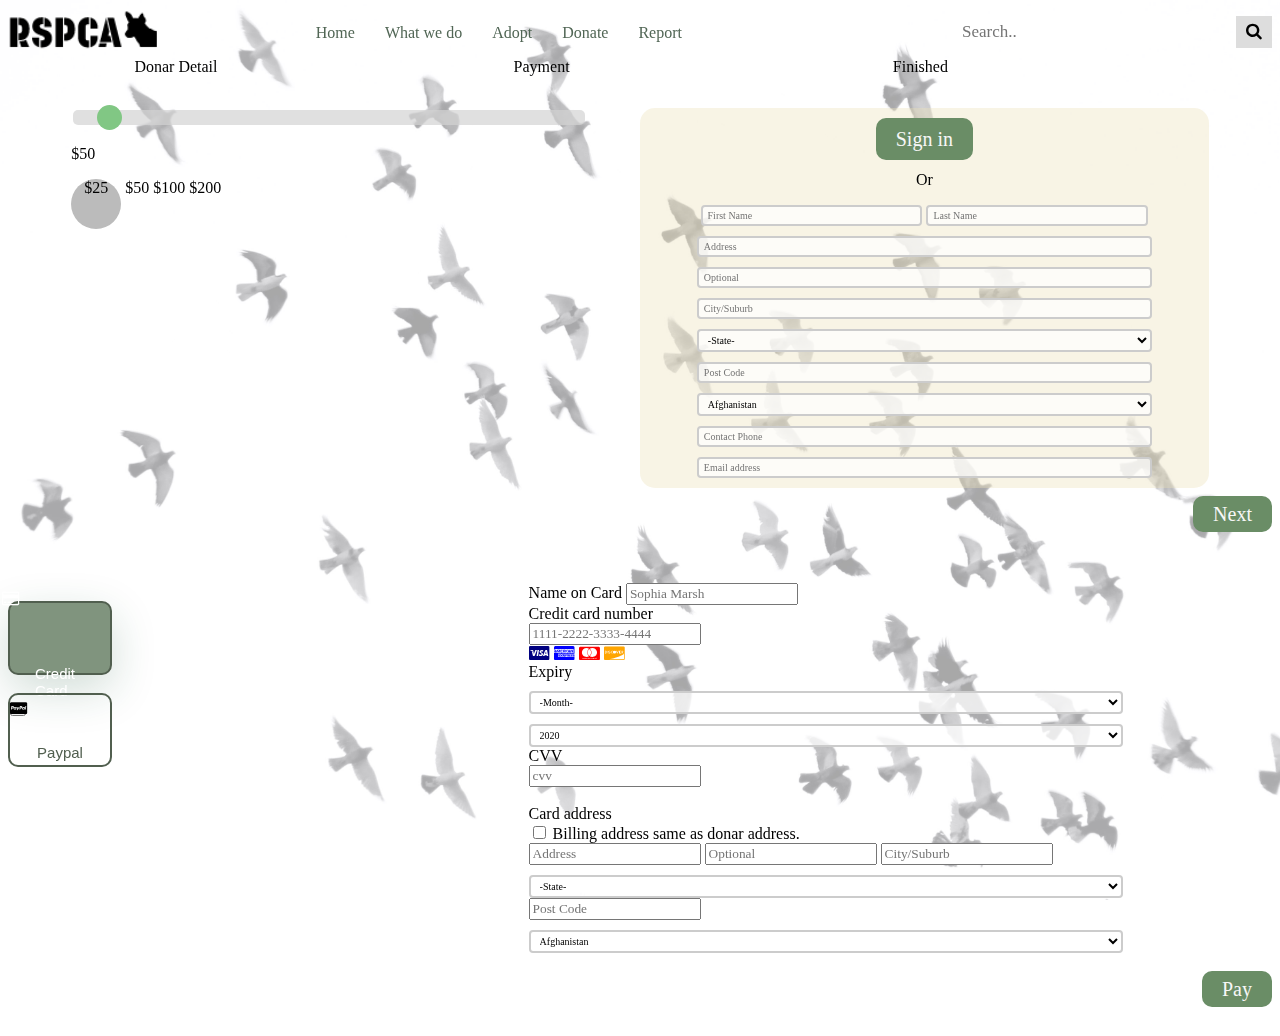
==== commit 1c6e62f8: "more" ====
--- a/donation-page.html
+++ b/donation-page.html
@@ -21,7 +21,7 @@
             <li><a href="#wwd">What we do</a></li>
             <li><a href="#adopt">Adopt</a></li>
             <li><a href="#donate">Donate</a></li>
-            <li><a href="#report">Report</a></li> 
+            <li><a href="report.html#report">Report</a></li> 
           </ul>
         </div>
         <div class="search-container">
--- a/style-donation.css
+++ b/style-donation.css
@@ -1,3 +1,7 @@
+*{
+  font-family:Garamond;
+}
+
 html {
   scroll-behavior: smooth;
 }
@@ -51,6 +55,7 @@
   text-align: center;
   padding: 0 15px;
   text-decoration: none;
+  font-family:League Gothic;
 }
 
 .search-container {
@@ -68,6 +73,7 @@
   margin-top: 8px;
   font-size: 17px;
   border: none;
+  
 }
 
 .search-container button {
@@ -92,6 +98,7 @@
   display: grid;
   grid-template-columns: auto 20% auto 20% auto 20% auto;
   grid-template-rows: 50px;
+  font-family:League Gothic;
 }
 
 .donar-detail-icon{
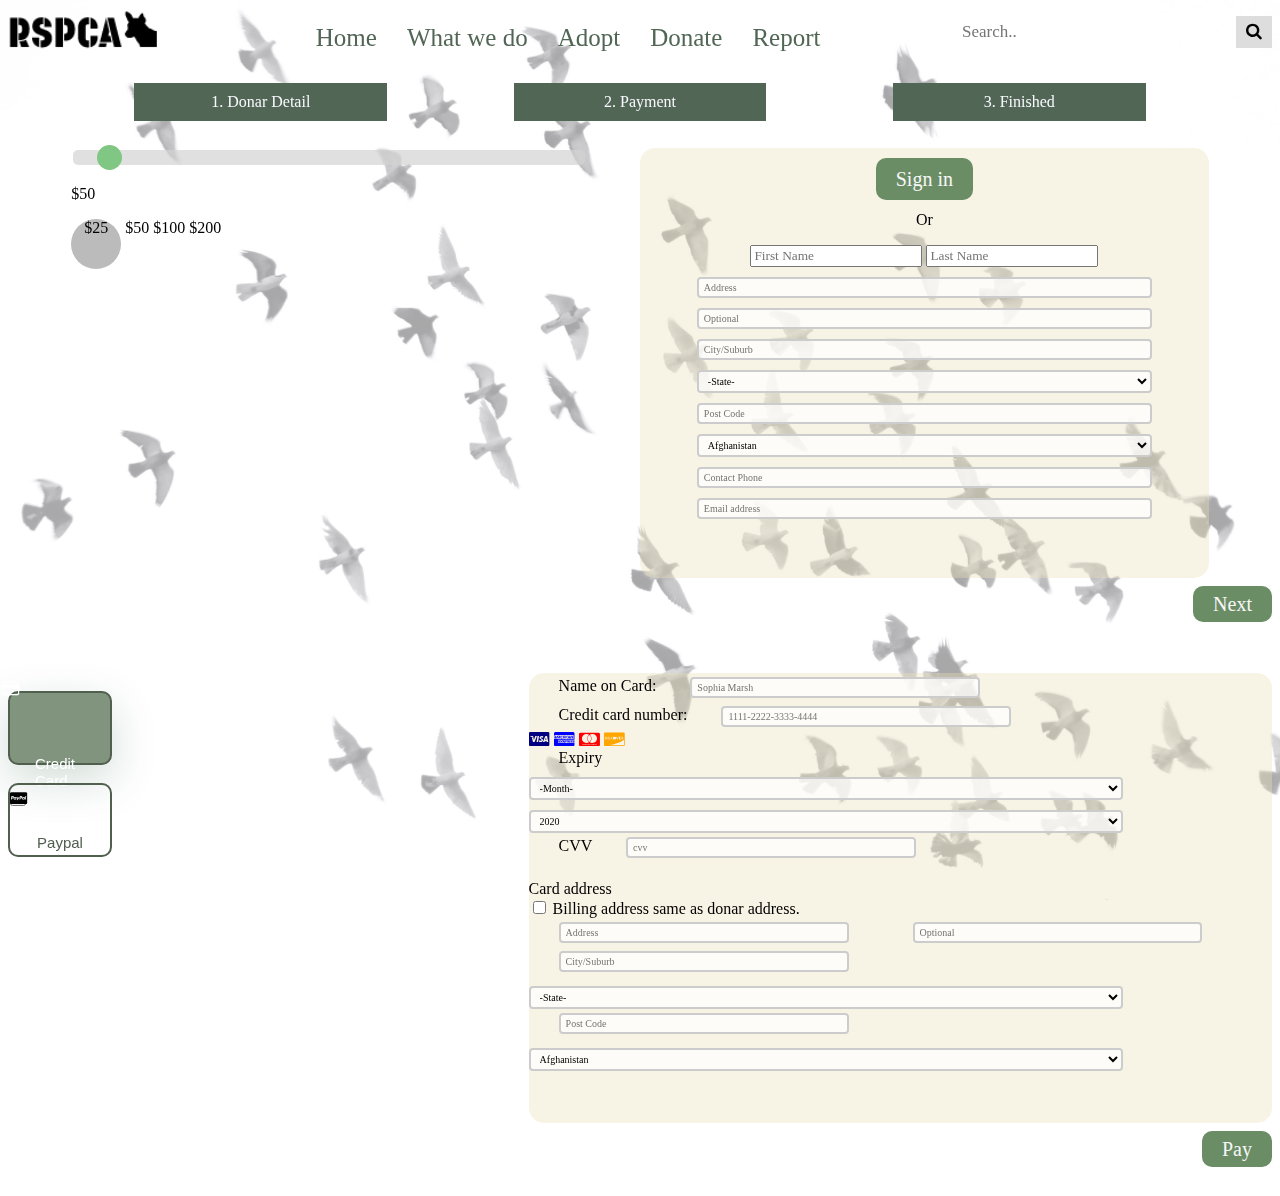
==== commit 49fcd74e: "css" ====
--- a/donation-page.html
+++ b/donation-page.html
@@ -18,9 +18,9 @@
         <div class="navbar">
           <ul>
             <li><a href="index.html#home">Home</a></li>
-            <li><a href="#wwd">What we do</a></li>
-            <li><a href="#adopt">Adopt</a></li>
-            <li><a href="#donate">Donate</a></li>
+            <li><a href="index.html#what_we_do">What we do</a></li>
+            <li><a href="https://www.adoptapet.com.au/search?state=8&animalType=#adopt" target="_blank">Adopt</a></li>
+            <li><a href="donation-page.html#donate">Donate</a></li>
             <li><a href="report.html#report">Report</a></li> 
           </ul>
         </div>
@@ -34,13 +34,13 @@
 
       <div class="s2-container">
         <div class="donar-detail-icon">
-          <div>Donar Detail</div>
+          <div class="step_label">1. Donar Detail</div>
         </div>
         <div class="payment-icon">
-          <div>Payment</div>
+          <div class="step_label">2. Payment</div>
         </div>
         <div class="finish-icon">
-          <div>Finished</div>
+          <div class="step_label">3. Finished</div>
         </div>
       </div>
     </div>
@@ -363,343 +363,347 @@
           </div>
           <!--input card data or direct to paypal-->
           <div class="payment-info">
-              <div class="card-detail" id="carddetail">
-                <label for="cname">Name on Card</label>
-                <input type="text" id="cname" name="cardname" placeholder="Sophia Marsh">
-                <br>
-                <label for="ccnum">Credit card number</label>
-                <br>
-                <input type="text" id="ccnum" name="cardnumber" placeholder="1111-2222-3333-4444">
-                <div class="cards-container">
-                  <i class="fa fa-cc-visa" style="color:navy;"></i>
-                  <i class="fa fa-cc-amex" style="color:blue;"></i>
-                  <i class="fa fa-cc-mastercard" style="color:red;"></i>
-                  <i class="fa fa-cc-discover" style="color:orange;"></i>
-                </div>
-                <label for="expmonth">Expiry</label>
-                <br>
-                <select id="state" name="state">
-                  <option>-Month-</option>
-                  <option value="January">January</option>
-                  <option value="Febuary">Febuary</option>
-                  <option value="March">March</option>
-                  <option value="April">April</option>
-                  <option value="May">May</option>
-                  <option value="June">June</option>
-                  <option value="July">July</option>
-                  <option value="August">August</option>
-                  <option value="September">September</option>
-                  <option value="October">October</option>
-                  <option value="November">November</option>
-                  <option value="December">December</option>
-                </select>
-                <select name="year" id="year">
-                  <option value="2020">2020</option>
-                  <option value="2021">2021</option>
-                  <option value="2022">2022</option>
-                  <option value="2023">2023</option>
-                  <option value="2024">2024</option>
-                  <option value="2025">2025</option>
-                  <option value="2026">2026</option>
-                  <option value="2027">2027</option>
-                  <option value="2028">2028</option>
-                  <option value="2029">2029</option>
-                  <option value="2030">2030</option>
-                  <option value="2031">2031</option>
-                  <option value="2032">2032</option>
-                  <option value="2033">2033</option>
-                  <option value="2034">2034</option>
-                  <option value="2035">2035</option>
-                  <option value="2036">2036</option>
-                  <option value="2037">2037</option>
-                  <option value="2038">2038</option>
-                  <option value="2039">2039</option>
-                  <option value="2040">2040</option>
-                  <option value="2041">2041</option>
-                  <option value="2042">2042</option>
-                  <option value="2043">2043</option>
-                  <option value="2044">2044</option>
-                  <option value="2045">2045</option>
-                  <option value="2046">2046</option>
-                  <option value="2047">2047</option>
-                  <option value="2048">2048</option>
-                  <option value="2049">2049</option>
-                </select>
-                <br>
-                <label for="cvv">CVV</label>
-                <br>
-                <input type="text" id="cvv" name="cvv" placeholder="cvv">
-                <br>
-                <br>
+              <div class="card_detail" id="carddetail">
+                <form action="" class="short_input">
+                  <label for="cname">Name on Card: </label>
+                  <input type="text" id="cname" name="cardname" placeholder="Sophia Marsh">
+                  <br>
+                  <label for="ccnum">Credit card number: </label>
+                  <input type="text" id="ccnum" name="cardnumber" placeholder="1111-2222-3333-4444">
+                  <div class="cards-container">
+                    <i class="fa fa-cc-visa" style="color:navy;"></i>
+                    <i class="fa fa-cc-amex" style="color:blue;"></i>
+                    <i class="fa fa-cc-mastercard" style="color:red;"></i>
+                    <i class="fa fa-cc-discover" style="color:orange;"></i>
+                  </div>
+                  <label for="expmonth">Expiry</label>
+                  <br>
+                  <select id="month" name="month">
+                    <option>-Month-</option>
+                    <option value="January">January</option>
+                    <option value="Febuary">Febuary</option>
+                    <option value="March">March</option>
+                    <option value="April">April</option>
+                    <option value="May">May</option>
+                    <option value="June">June</option>
+                    <option value="July">July</option>
+                    <option value="August">August</option>
+                    <option value="September">September</option>
+                    <option value="October">October</option>
+                    <option value="November">November</option>
+                    <option value="December">December</option>
+                  </select>
+                  <select name="year" id="year">
+                    <option value="2020">2020</option>
+                    <option value="2021">2021</option>
+                    <option value="2022">2022</option>
+                    <option value="2023">2023</option>
+                    <option value="2024">2024</option>
+                    <option value="2025">2025</option>
+                    <option value="2026">2026</option>
+                    <option value="2027">2027</option>
+                    <option value="2028">2028</option>
+                    <option value="2029">2029</option>
+                    <option value="2030">2030</option>
+                    <option value="2031">2031</option>
+                    <option value="2032">2032</option>
+                    <option value="2033">2033</option>
+                    <option value="2034">2034</option>
+                    <option value="2035">2035</option>
+                    <option value="2036">2036</option>
+                    <option value="2037">2037</option>
+                    <option value="2038">2038</option>
+                    <option value="2039">2039</option>
+                    <option value="2040">2040</option>
+                    <option value="2041">2041</option>
+                    <option value="2042">2042</option>
+                    <option value="2043">2043</option>
+                    <option value="2044">2044</option>
+                    <option value="2045">2045</option>
+                    <option value="2046">2046</option>
+                    <option value="2047">2047</option>
+                    <option value="2048">2048</option>
+                    <option value="2049">2049</option>
+                  </select>
+                  <br>
+                  <label for="cvv">CVV</label>
+                  <input type="text" id="cvv" name="cvv" placeholder="cvv">
+                  <br>
+                  <br>
+                </form>
+                
 
                 <!--card address-->
-                <label for="card-address">Card address</label>
-                <br>
-                <input type="checkbox" id="same_address" name="same_address" value="same_address" onclick="enableInput()">
-                <label for="same">Billing address same as donar address.</label><br>
-                <input type="text" id="address1" name="address1"
-                placeholder="Address">
-                <input type="text" id="optional1" name="optional1" placeholder="Optional">
-                <input type="text" id="city1" name="city1" placeholder="City/Suburb">
-                <select id="state1" name="state1">
-                  <option value="states">-State-</option>
-                  <option value="QLD">QLD</option>
-                  <option value="NSW">NSW</option>
-                  <option value="NT">NT</option>
-                  <option value="SA">SA</option>
-                  <option value="TAS">TAS</option>
-                  <option value="VA">VA</option>
-                  <option value="WA">WA</option>
-                </select>
-                <input type="text" id="postcode1" name="postcode1" placeholder="Post Code">
-                <select id="country1" name="country1">
-                  <option value="Afganistan">Afghanistan</option>
-                  <option value="Albania">Albania</option>
-                  <option value="Algeria">Algeria</option>
-                  <option value="American Samoa">American Samoa</option>
-                  <option value="Andorra">Andorra</option>
-                  <option value="Angola">Angola</option>
-                  <option value="Anguilla">Anguilla</option>
-                  <option value="Antigua & Barbuda">Antigua & Barbuda</option>
-                  <option value="Argentina">Argentina</option>
-                  <option value="Armenia">Armenia</option>
-                  <option value="Aruba">Aruba</option>
-                  <option value="Australia">Australia</option>
-                  <option value="Austria">Austria</option>
-                  <option value="Azerbaijan">Azerbaijan</option>
-                  <option value="Bahamas">Bahamas</option>
-                  <option value="Bahrain">Bahrain</option>
-                  <option value="Bangladesh">Bangladesh</option>
-                  <option value="Barbados">Barbados</option>
-                  <option value="Belarus">Belarus</option>
-                  <option value="Belgium">Belgium</option>
-                  <option value="Belize">Belize</option>
-                  <option value="Benin">Benin</option>
-                  <option value="Bermuda">Bermuda</option>
-                  <option value="Bhutan">Bhutan</option>
-                  <option value="Bolivia">Bolivia</option>
-                  <option value="Bonaire">Bonaire</option>
-                  <option value="Bosnia & Herzegovina">Bosnia & Herzegovina</option>
-                  <option value="Botswana">Botswana</option>
-                  <option value="Brazil">Brazil</option>
-                  <option value="British Indian Ocean Ter">British Indian Ocean Ter</option>
-                  <option value="Brunei">Brunei</option>
-                  <option value="Bulgaria">Bulgaria</option>
-                  <option value="Burkina Faso">Burkina Faso</option>
-                  <option value="Burundi">Burundi</option>
-                  <option value="Cambodia">Cambodia</option>
-                  <option value="Cameroon">Cameroon</option>
-                  <option value="Canada">Canada</option>
-                  <option value="Canary Islands">Canary Islands</option>
-                  <option value="Cape Verde">Cape Verde</option>
-                  <option value="Cayman Islands">Cayman Islands</option>
-                  <option value="Central African Republic">Central African Republic</option>
-                  <option value="Chad">Chad</option>
-                  <option value="Channel Islands">Channel Islands</option>
-                  <option value="Chile">Chile</option>
-                  <option value="China">China</option>
-                  <option value="Christmas Island">Christmas Island</option>
-                  <option value="Cocos Island">Cocos Island</option>
-                  <option value="Colombia">Colombia</option>
-                  <option value="Comoros">Comoros</option>
-                  <option value="Congo">Congo</option>
-                  <option value="Cook Islands">Cook Islands</option>
-                  <option value="Costa Rica">Costa Rica</option>
-                  <option value="Cote DIvoire">Cote DIvoire</option>
-                  <option value="Croatia">Croatia</option>
-                  <option value="Cuba">Cuba</option>
-                  <option value="Curaco">Curacao</option>
-                  <option value="Cyprus">Cyprus</option>
-                  <option value="Czech Republic">Czech Republic</option>
-                  <option value="Denmark">Denmark</option>
-                  <option value="Djibouti">Djibouti</option>
-                  <option value="Dominica">Dominica</option>
-                  <option value="Dominican Republic">Dominican Republic</option>
-                  <option value="East Timor">East Timor</option>
-                  <option value="Ecuador">Ecuador</option>
-                  <option value="Egypt">Egypt</option>
-                  <option value="El Salvador">El Salvador</option>
-                  <option value="Equatorial Guinea">Equatorial Guinea</option>
-                  <option value="Eritrea">Eritrea</option>
-                  <option value="Estonia">Estonia</option>
-                  <option value="Ethiopia">Ethiopia</option>
-                  <option value="Falkland Islands">Falkland Islands</option>
-                  <option value="Faroe Islands">Faroe Islands</option>
-                  <option value="Fiji">Fiji</option>
-                  <option value="Finland">Finland</option>
-                  <option value="France">France</option>
-                  <option value="French Guiana">French Guiana</option>
-                  <option value="French Polynesia">French Polynesia</option>
-                  <option value="French Southern Ter">French Southern Ter</option>
-                  <option value="Gabon">Gabon</option>
-                  <option value="Gambia">Gambia</option>
-                  <option value="Georgia">Georgia</option>
-                  <option value="Germany">Germany</option>
-                  <option value="Ghana">Ghana</option>
-                  <option value="Gibraltar">Gibraltar</option>
-                  <option value="Great Britain">Great Britain</option>
-                  <option value="Greece">Greece</option>
-                  <option value="Greenland">Greenland</option>
-                  <option value="Grenada">Grenada</option>
-                  <option value="Guadeloupe">Guadeloupe</option>
-                  <option value="Guam">Guam</option>
-                  <option value="Guatemala">Guatemala</option>
-                  <option value="Guinea">Guinea</option>
-                  <option value="Guyana">Guyana</option>
-                  <option value="Haiti">Haiti</option>
-                  <option value="Hawaii">Hawaii</option>
-                  <option value="Honduras">Honduras</option>
-                  <option value="Hong Kong">Hong Kong</option>
-                  <option value="Hungary">Hungary</option>
-                  <option value="Iceland">Iceland</option>
-                  <option value="Indonesia">Indonesia</option>
-                  <option value="India">India</option>
-                  <option value="Iran">Iran</option>
-                  <option value="Iraq">Iraq</option>
-                  <option value="Ireland">Ireland</option>
-                  <option value="Isle of Man">Isle of Man</option>
-                  <option value="Israel">Israel</option>
-                  <option value="Italy">Italy</option>
-                  <option value="Jamaica">Jamaica</option>
-                  <option value="Japan">Japan</option>
-                  <option value="Jordan">Jordan</option>
-                  <option value="Kazakhstan">Kazakhstan</option>
-                  <option value="Kenya">Kenya</option>
-                  <option value="Kiribati">Kiribati</option>
-                  <option value="Korea North">Korea North</option>
-                  <option value="Korea Sout">Korea South</option>
-                  <option value="Kuwait">Kuwait</option>
-                  <option value="Kyrgyzstan">Kyrgyzstan</option>
-                  <option value="Laos">Laos</option>
-                  <option value="Latvia">Latvia</option>
-                  <option value="Lebanon">Lebanon</option>
-                  <option value="Lesotho">Lesotho</option>
-                  <option value="Liberia">Liberia</option>
-                  <option value="Libya">Libya</option>
-                  <option value="Liechtenstein">Liechtenstein</option>
-                  <option value="Lithuania">Lithuania</option>
-                  <option value="Luxembourg">Luxembourg</option>
-                  <option value="Macau">Macau</option>
-                  <option value="Macedonia">Macedonia</option>
-                  <option value="Madagascar">Madagascar</option>
-                  <option value="Malaysia">Malaysia</option>
-                  <option value="Malawi">Malawi</option>
-                  <option value="Maldives">Maldives</option>
-                  <option value="Mali">Mali</option>
-                  <option value="Malta">Malta</option>
-                  <option value="Marshall Islands">Marshall Islands</option>
-                  <option value="Martinique">Martinique</option>
-                  <option value="Mauritania">Mauritania</option>
-                  <option value="Mauritius">Mauritius</option>
-                  <option value="Mayotte">Mayotte</option>
-                  <option value="Mexico">Mexico</option>
-                  <option value="Midway Islands">Midway Islands</option>
-                  <option value="Moldova">Moldova</option>
-                  <option value="Monaco">Monaco</option>
-                  <option value="Mongolia">Mongolia</option>
-                  <option value="Montserrat">Montserrat</option>
-                  <option value="Morocco">Morocco</option>
-                  <option value="Mozambique">Mozambique</option>
-                  <option value="Myanmar">Myanmar</option>
-                  <option value="Nambia">Nambia</option>
-                  <option value="Nauru">Nauru</option>
-                  <option value="Nepal">Nepal</option>
-                  <option value="Netherland Antilles">Netherland Antilles</option>
-                  <option value="Netherlands">Netherlands (Holland, Europe)</option>
-                  <option value="Nevis">Nevis</option>
-                  <option value="New Caledonia">New Caledonia</option>
-                  <option value="New Zealand">New Zealand</option>
-                  <option value="Nicaragua">Nicaragua</option>
-                  <option value="Niger">Niger</option>
-                  <option value="Nigeria">Nigeria</option>
-                  <option value="Niue">Niue</option>
-                  <option value="Norfolk Island">Norfolk Island</option>
-                  <option value="Norway">Norway</option>
-                  <option value="Oman">Oman</option>
-                  <option value="Pakistan">Pakistan</option>
-                  <option value="Palau Island">Palau Island</option>
-                  <option value="Palestine">Palestine</option>
-                  <option value="Panama">Panama</option>
-                  <option value="Papua New Guinea">Papua New Guinea</option>
-                  <option value="Paraguay">Paraguay</option>
-                  <option value="Peru">Peru</option>
-                  <option value="Phillipines">Philippines</option>
-                  <option value="Pitcairn Island">Pitcairn Island</option>
-                  <option value="Poland">Poland</option>
-                  <option value="Portugal">Portugal</option>
-                  <option value="Puerto Rico">Puerto Rico</option>
-                  <option value="Qatar">Qatar</option>
-                  <option value="Republic of Montenegro">Republic of Montenegro</option>
-                  <option value="Republic of Serbia">Republic of Serbia</option>
-                  <option value="Reunion">Reunion</option>
-                  <option value="Romania">Romania</option>
-                  <option value="Russia">Russia</option>
-                  <option value="Rwanda">Rwanda</option>
-                  <option value="St Barthelemy">St Barthelemy</option>
-                  <option value="St Eustatius">St Eustatius</option>
-                  <option value="St Helena">St Helena</option>
-                  <option value="St Kitts-Nevis">St Kitts-Nevis</option>
-                  <option value="St Lucia">St Lucia</option>
-                  <option value="St Maarten">St Maarten</option>
-                  <option value="St Pierre & Miquelon">St Pierre & Miquelon</option>
-                  <option value="St Vincent & Grenadines">St Vincent & Grenadines</option>
-                  <option value="Saipan">Saipan</option>
-                  <option value="Samoa">Samoa</option>
-                  <option value="Samoa American">Samoa American</option>
-                  <option value="San Marino">San Marino</option>
-                  <option value="Sao Tome & Principe">Sao Tome & Principe</option>
-                  <option value="Saudi Arabia">Saudi Arabia</option>
-                  <option value="Senegal">Senegal</option>
-                  <option value="Seychelles">Seychelles</option>
-                  <option value="Sierra Leone">Sierra Leone</option>
-                  <option value="Singapore">Singapore</option>
-                  <option value="Slovakia">Slovakia</option>
-                  <option value="Slovenia">Slovenia</option>
-                  <option value="Solomon Islands">Solomon Islands</option>
-                  <option value="Somalia">Somalia</option>
-                  <option value="South Africa">South Africa</option>
-                  <option value="Spain">Spain</option>
-                  <option value="Sri Lanka">Sri Lanka</option>
-                  <option value="Sudan">Sudan</option>
-                  <option value="Suriname">Suriname</option>
-                  <option value="Swaziland">Swaziland</option>
-                  <option value="Sweden">Sweden</option>
-                  <option value="Switzerland">Switzerland</option>
-                  <option value="Syria">Syria</option>
-                  <option value="Tahiti">Tahiti</option>
-                  <option value="Taiwan">Taiwan</option>
-                  <option value="Tajikistan">Tajikistan</option>
-                  <option value="Tanzania">Tanzania</option>
-                  <option value="Thailand">Thailand</option>
-                  <option value="Togo">Togo</option>
-                  <option value="Tokelau">Tokelau</option>
-                  <option value="Tonga">Tonga</option>
-                  <option value="Trinidad & Tobago">Trinidad & Tobago</option>
-                  <option value="Tunisia">Tunisia</option>
-                  <option value="Turkey">Turkey</option>
-                  <option value="Turkmenistan">Turkmenistan</option>
-                  <option value="Turks & Caicos Is">Turks & Caicos Is</option>
-                  <option value="Tuvalu">Tuvalu</option>
-                  <option value="Uganda">Uganda</option>
-                  <option value="United Kingdom">United Kingdom</option>
-                  <option value="Ukraine">Ukraine</option>
-                  <option value="United Arab Erimates">United Arab Emirates</option>
-                  <option value="United States of America">United States of America</option>
-                  <option value="Uraguay">Uruguay</option>
-                  <option value="Uzbekistan">Uzbekistan</option>
-                  <option value="Vanuatu">Vanuatu</option>
-                  <option value="Vatican City State">Vatican City State</option>
-                  <option value="Venezuela">Venezuela</option>
-                  <option value="Vietnam">Vietnam</option>
-                  <option value="Virgin Islands (Brit)">Virgin Islands (Brit)</option>
-                  <option value="Virgin Islands (USA)">Virgin Islands (USA)</option>
-                  <option value="Wake Island">Wake Island</option>
-                  <option value="Wallis & Futana Is">Wallis & Futana Is</option>
-                  <option value="Yemen">Yemen</option>
-                  <option value="Zaire">Zaire</option>
-                  <option value="Zambia">Zambia</option>
-                  <option value="Zimbabwe">Zimbabwe</option>
-                </select>
+                <form action="" class=""long_input>
+                  <label for="card-address">Card address</label>
+                  <br>
+                  <input type="checkbox" id="same_address" name="same_address" value="same_address" onclick="enableInput()">
+                  <label for="same">Billing address same as donar address.</label><br>
+                  <input  type="text" id="address1" name="address1"
+                  placeholder="Address">
+                  <input type="text" id="optional1" name="optional1" placeholder="Optional">
+                  <input type="text" id="city1" name="city1" placeholder="City/Suburb">
+                  <select id="state1" namclass="long_input" e="state1">
+                    <option value="states">-State-</option>
+                    <option value="QLD">QLD</option>
+                    <option value="NSW">NSW</option>
+                    <option value="NT">NT</option>
+                    <option value="SA">SA</option>
+                    <option value="TAS">TAS</option>
+                    <option value="VA">VA</option>
+                    <option value="WA">WA</option>
+                  </select>
+                  <input class="long_input" type="text" id="postcode1" name="postcode1" placeholder="Post Code">
+                  <select id="country1" name="country1">
+                    <option value="Afganistan">Afghanistan</option>
+                    <option value="Albania">Albania</option>
+                    <option value="Algeria">Algeria</option>
+                    <option value="American Samoa">American Samoa</option>
+                    <option value="Andorra">Andorra</option>
+                    <option value="Angola">Angola</option>
+                    <option value="Anguilla">Anguilla</option>
+                    <option value="Antigua & Barbuda">Antigua & Barbuda</option>
+                    <option value="Argentina">Argentina</option>
+                    <option value="Armenia">Armenia</option>
+                    <option value="Aruba">Aruba</option>
+                    <option value="Australia">Australia</option>
+                    <option value="Austria">Austria</option>
+                    <option value="Azerbaijan">Azerbaijan</option>
+                    <option value="Bahamas">Bahamas</option>
+                    <option value="Bahrain">Bahrain</option>
+                    <option value="Bangladesh">Bangladesh</option>
+                    <option value="Barbados">Barbados</option>
+                    <option value="Belarus">Belarus</option>
+                    <option value="Belgium">Belgium</option>
+                    <option value="Belize">Belize</option>
+                    <option value="Benin">Benin</option>
+                    <option value="Bermuda">Bermuda</option>
+                    <option value="Bhutan">Bhutan</option>
+                    <option value="Bolivia">Bolivia</option>
+                    <option value="Bonaire">Bonaire</option>
+                    <option value="Bosnia & Herzegovina">Bosnia & Herzegovina</option>
+                    <option value="Botswana">Botswana</option>
+                    <option value="Brazil">Brazil</option>
+                    <option value="British Indian Ocean Ter">British Indian Ocean Ter</option>
+                    <option value="Brunei">Brunei</option>
+                    <option value="Bulgaria">Bulgaria</option>
+                    <option value="Burkina Faso">Burkina Faso</option>
+                    <option value="Burundi">Burundi</option>
+                    <option value="Cambodia">Cambodia</option>
+                    <option value="Cameroon">Cameroon</option>
+                    <option value="Canada">Canada</option>
+                    <option value="Canary Islands">Canary Islands</option>
+                    <option value="Cape Verde">Cape Verde</option>
+                    <option value="Cayman Islands">Cayman Islands</option>
+                    <option value="Central African Republic">Central African Republic</option>
+                    <option value="Chad">Chad</option>
+                    <option value="Channel Islands">Channel Islands</option>
+                    <option value="Chile">Chile</option>
+                    <option value="China">China</option>
+                    <option value="Christmas Island">Christmas Island</option>
+                    <option value="Cocos Island">Cocos Island</option>
+                    <option value="Colombia">Colombia</option>
+                    <option value="Comoros">Comoros</option>
+                    <option value="Congo">Congo</option>
+                    <option value="Cook Islands">Cook Islands</option>
+                    <option value="Costa Rica">Costa Rica</option>
+                    <option value="Cote DIvoire">Cote DIvoire</option>
+                    <option value="Croatia">Croatia</option>
+                    <option value="Cuba">Cuba</option>
+                    <option value="Curaco">Curacao</option>
+                    <option value="Cyprus">Cyprus</option>
+                    <option value="Czech Republic">Czech Republic</option>
+                    <option value="Denmark">Denmark</option>
+                    <option value="Djibouti">Djibouti</option>
+                    <option value="Dominica">Dominica</option>
+                    <option value="Dominican Republic">Dominican Republic</option>
+                    <option value="East Timor">East Timor</option>
+                    <option value="Ecuador">Ecuador</option>
+                    <option value="Egypt">Egypt</option>
+                    <option value="El Salvador">El Salvador</option>
+                    <option value="Equatorial Guinea">Equatorial Guinea</option>
+                    <option value="Eritrea">Eritrea</option>
+                    <option value="Estonia">Estonia</option>
+                    <option value="Ethiopia">Ethiopia</option>
+                    <option value="Falkland Islands">Falkland Islands</option>
+                    <option value="Faroe Islands">Faroe Islands</option>
+                    <option value="Fiji">Fiji</option>
+                    <option value="Finland">Finland</option>
+                    <option value="France">France</option>
+                    <option value="French Guiana">French Guiana</option>
+                    <option value="French Polynesia">French Polynesia</option>
+                    <option value="French Southern Ter">French Southern Ter</option>
+                    <option value="Gabon">Gabon</option>
+                    <option value="Gambia">Gambia</option>
+                    <option value="Georgia">Georgia</option>
+                    <option value="Germany">Germany</option>
+                    <option value="Ghana">Ghana</option>
+                    <option value="Gibraltar">Gibraltar</option>
+                    <option value="Great Britain">Great Britain</option>
+                    <option value="Greece">Greece</option>
+                    <option value="Greenland">Greenland</option>
+                    <option value="Grenada">Grenada</option>
+                    <option value="Guadeloupe">Guadeloupe</option>
+                    <option value="Guam">Guam</option>
+                    <option value="Guatemala">Guatemala</option>
+                    <option value="Guinea">Guinea</option>
+                    <option value="Guyana">Guyana</option>
+                    <option value="Haiti">Haiti</option>
+                    <option value="Hawaii">Hawaii</option>
+                    <option value="Honduras">Honduras</option>
+                    <option value="Hong Kong">Hong Kong</option>
+                    <option value="Hungary">Hungary</option>
+                    <option value="Iceland">Iceland</option>
+                    <option value="Indonesia">Indonesia</option>
+                    <option value="India">India</option>
+                    <option value="Iran">Iran</option>
+                    <option value="Iraq">Iraq</option>
+                    <option value="Ireland">Ireland</option>
+                    <option value="Isle of Man">Isle of Man</option>
+                    <option value="Israel">Israel</option>
+                    <option value="Italy">Italy</option>
+                    <option value="Jamaica">Jamaica</option>
+                    <option value="Japan">Japan</option>
+                    <option value="Jordan">Jordan</option>
+                    <option value="Kazakhstan">Kazakhstan</option>
+                    <option value="Kenya">Kenya</option>
+                    <option value="Kiribati">Kiribati</option>
+                    <option value="Korea North">Korea North</option>
+                    <option value="Korea Sout">Korea South</option>
+                    <option value="Kuwait">Kuwait</option>
+                    <option value="Kyrgyzstan">Kyrgyzstan</option>
+                    <option value="Laos">Laos</option>
+                    <option value="Latvia">Latvia</option>
+                    <option value="Lebanon">Lebanon</option>
+                    <option value="Lesotho">Lesotho</option>
+                    <option value="Liberia">Liberia</option>
+                    <option value="Libya">Libya</option>
+                    <option value="Liechtenstein">Liechtenstein</option>
+                    <option value="Lithuania">Lithuania</option>
+                    <option value="Luxembourg">Luxembourg</option>
+                    <option value="Macau">Macau</option>
+                    <option value="Macedonia">Macedonia</option>
+                    <option value="Madagascar">Madagascar</option>
+                    <option value="Malaysia">Malaysia</option>
+                    <option value="Malawi">Malawi</option>
+                    <option value="Maldives">Maldives</option>
+                    <option value="Mali">Mali</option>
+                    <option value="Malta">Malta</option>
+                    <option value="Marshall Islands">Marshall Islands</option>
+                    <option value="Martinique">Martinique</option>
+                    <option value="Mauritania">Mauritania</option>
+                    <option value="Mauritius">Mauritius</option>
+                    <option value="Mayotte">Mayotte</option>
+                    <option value="Mexico">Mexico</option>
+                    <option value="Midway Islands">Midway Islands</option>
+                    <option value="Moldova">Moldova</option>
+                    <option value="Monaco">Monaco</option>
+                    <option value="Mongolia">Mongolia</option>
+                    <option value="Montserrat">Montserrat</option>
+                    <option value="Morocco">Morocco</option>
+                    <option value="Mozambique">Mozambique</option>
+                    <option value="Myanmar">Myanmar</option>
+                    <option value="Nambia">Nambia</option>
+                    <option value="Nauru">Nauru</option>
+                    <option value="Nepal">Nepal</option>
+                    <option value="Netherland Antilles">Netherland Antilles</option>
+                    <option value="Netherlands">Netherlands (Holland, Europe)</option>
+                    <option value="Nevis">Nevis</option>
+                    <option value="New Caledonia">New Caledonia</option>
+                    <option value="New Zealand">New Zealand</option>
+                    <option value="Nicaragua">Nicaragua</option>
+                    <option value="Niger">Niger</option>
+                    <option value="Nigeria">Nigeria</option>
+                    <option value="Niue">Niue</option>
+                    <option value="Norfolk Island">Norfolk Island</option>
+                    <option value="Norway">Norway</option>
+                    <option value="Oman">Oman</option>
+                    <option value="Pakistan">Pakistan</option>
+                    <option value="Palau Island">Palau Island</option>
+                    <option value="Palestine">Palestine</option>
+                    <option value="Panama">Panama</option>
+                    <option value="Papua New Guinea">Papua New Guinea</option>
+                    <option value="Paraguay">Paraguay</option>
+                    <option value="Peru">Peru</option>
+                    <option value="Phillipines">Philippines</option>
+                    <option value="Pitcairn Island">Pitcairn Island</option>
+                    <option value="Poland">Poland</option>
+                    <option value="Portugal">Portugal</option>
+                    <option value="Puerto Rico">Puerto Rico</option>
+                    <option value="Qatar">Qatar</option>
+                    <option value="Republic of Montenegro">Republic of Montenegro</option>
+                    <option value="Republic of Serbia">Republic of Serbia</option>
+                    <option value="Reunion">Reunion</option>
+                    <option value="Romania">Romania</option>
+                    <option value="Russia">Russia</option>
+                    <option value="Rwanda">Rwanda</option>
+                    <option value="St Barthelemy">St Barthelemy</option>
+                    <option value="St Eustatius">St Eustatius</option>
+                    <option value="St Helena">St Helena</option>
+                    <option value="St Kitts-Nevis">St Kitts-Nevis</option>
+                    <option value="St Lucia">St Lucia</option>
+                    <option value="St Maarten">St Maarten</option>
+                    <option value="St Pierre & Miquelon">St Pierre & Miquelon</option>
+                    <option value="St Vincent & Grenadines">St Vincent & Grenadines</option>
+                    <option value="Saipan">Saipan</option>
+                    <option value="Samoa">Samoa</option>
+                    <option value="Samoa American">Samoa American</option>
+                    <option value="San Marino">San Marino</option>
+                    <option value="Sao Tome & Principe">Sao Tome & Principe</option>
+                    <option value="Saudi Arabia">Saudi Arabia</option>
+                    <option value="Senegal">Senegal</option>
+                    <option value="Seychelles">Seychelles</option>
+                    <option value="Sierra Leone">Sierra Leone</option>
+                    <option value="Singapore">Singapore</option>
+                    <option value="Slovakia">Slovakia</option>
+                    <option value="Slovenia">Slovenia</option>
+                    <option value="Solomon Islands">Solomon Islands</option>
+                    <option value="Somalia">Somalia</option>
+                    <option value="South Africa">South Africa</option>
+                    <option value="Spain">Spain</option>
+                    <option value="Sri Lanka">Sri Lanka</option>
+                    <option value="Sudan">Sudan</option>
+                    <option value="Suriname">Suriname</option>
+                    <option value="Swaziland">Swaziland</option>
+                    <option value="Sweden">Sweden</option>
+                    <option value="Switzerland">Switzerland</option>
+                    <option value="Syria">Syria</option>
+                    <option value="Tahiti">Tahiti</option>
+                    <option value="Taiwan">Taiwan</option>
+                    <option value="Tajikistan">Tajikistan</option>
+                    <option value="Tanzania">Tanzania</option>
+                    <option value="Thailand">Thailand</option>
+                    <option value="Togo">Togo</option>
+                    <option value="Tokelau">Tokelau</option>
+                    <option value="Tonga">Tonga</option>
+                    <option value="Trinidad & Tobago">Trinidad & Tobago</option>
+                    <option value="Tunisia">Tunisia</option>
+                    <option value="Turkey">Turkey</option>
+                    <option value="Turkmenistan">Turkmenistan</option>
+                    <option value="Turks & Caicos Is">Turks & Caicos Is</option>
+                    <option value="Tuvalu">Tuvalu</option>
+                    <option value="Uganda">Uganda</option>
+                    <option value="United Kingdom">United Kingdom</option>
+                    <option value="Ukraine">Ukraine</option>
+                    <option value="United Arab Erimates">United Arab Emirates</option>
+                    <option value="United States of America">United States of America</option>
+                    <option value="Uraguay">Uruguay</option>
+                    <option value="Uzbekistan">Uzbekistan</option>
+                    <option value="Vanuatu">Vanuatu</option>
+                    <option value="Vatican City State">Vatican City State</option>
+                    <option value="Venezuela">Venezuela</option>
+                    <option value="Vietnam">Vietnam</option>
+                    <option value="Virgin Islands (Brit)">Virgin Islands (Brit)</option>
+                    <option value="Virgin Islands (USA)">Virgin Islands (USA)</option>
+                    <option value="Wake Island">Wake Island</option>
+                    <option value="Wallis & Futana Is">Wallis & Futana Is</option>
+                    <option value="Yemen">Yemen</option>
+                    <option value="Zaire">Zaire</option>
+                    <option value="Zambia">Zambia</option>
+                    <option value="Zimbabwe">Zimbabwe</option>
+                  </select>
+                </form>
+                
               </div>
               <div class="link-to-paypal" id="linktopaypal">
                 <div class="login_paypal">
--- a/style-donation.css
+++ b/style-donation.css
@@ -56,6 +56,11 @@
   padding: 0 15px;
   text-decoration: none;
   font-family:League Gothic;
+  font-size: 25px;
+}
+
+li a:visited {
+  color: #516655;
 }
 
 .search-container {
@@ -97,7 +102,7 @@
   position: relative;
   display: grid;
   grid-template-columns: auto 20% auto 20% auto 20% auto;
-  grid-template-rows: 50px;
+  grid-template-rows: 90px;
   font-family:League Gothic;
 }
 
@@ -113,6 +118,15 @@
   grid-area: 1/ 6/ 2/ 7
 }
 
+.step_label {
+  border-color: #516655;
+  background-color: #516655;
+  color: ghostwhite;
+  text-align: center;
+  padding: 10px 25px;
+  margin-top: 25px;
+}
+
 /*----------------------------------*/
 /*donar detail*/
 
@@ -120,7 +134,7 @@
   position: relative;
   display: grid;
   grid-template-columns: 5% 45% 45% 5%;
-  grid-template-rows: 380px;
+  grid-template-rows: 430px;
 }
 
 /*donate amount*/
@@ -212,7 +226,7 @@
   margin-top: 20px;
 }
 
-.fill-in input[type=text] {
+.short_input input[type=text] {
   width: 39%;
   box-sizing: border-box;
   border: 2px solid #ccc;
@@ -281,7 +295,7 @@
   position: relative;
   display: grid;
   grid-template-columns: 40% auto;
-  grid-template-rows: 30px 380px;
+  grid-template-rows: 30px 450px;
   column-gap: 15px;
 }
 
@@ -336,20 +350,24 @@
 /*card info*/
 .payment-info {
   grid-area: 2/ 2/ 3/ 3;
-}
-
-
-
+  background-color: rgba(235, 226, 185, 0.363);
+  border-radius: 15px;
+}
+
+/*paypal*/
 
 #linktopaypal {
   background-color: rgb(56, 97, 151);
   color: white;
-  padding: 15px 50px;
+  padding: 15px 30px;
   text-align: center;
   display: inline-block;
   cursor: pointer;
   font-size: 20px;
   display: none;
+  width: 50%;
+  margin: auto;
+  margin-top: 30%;
 }
 
 #linktopaypal:hover, linktopaypal:active {
@@ -360,6 +378,29 @@
   text-decoration: none;
 }
 
+.short_input label {
+  margin-top: 7px;
+  margin-bottom: 7px;
+  margin-left: 30px;
+}
+
+.card_detail input[type=text] {
+  width: 39%;
+  box-sizing: border-box;
+  border: 2px solid #ccc;
+  border-radius: 4px;
+  font-size: 10px;
+  background-color: rgba(255, 255, 255, 0.753);
+  padding: 3px 5px 3px 5px;
+  margin: 4px 30px;
+}
+
+
+
+/*----------------------------------*/
+/*pay button*/
+
+
 .s6-container {
   position: relative;
   display: grid;
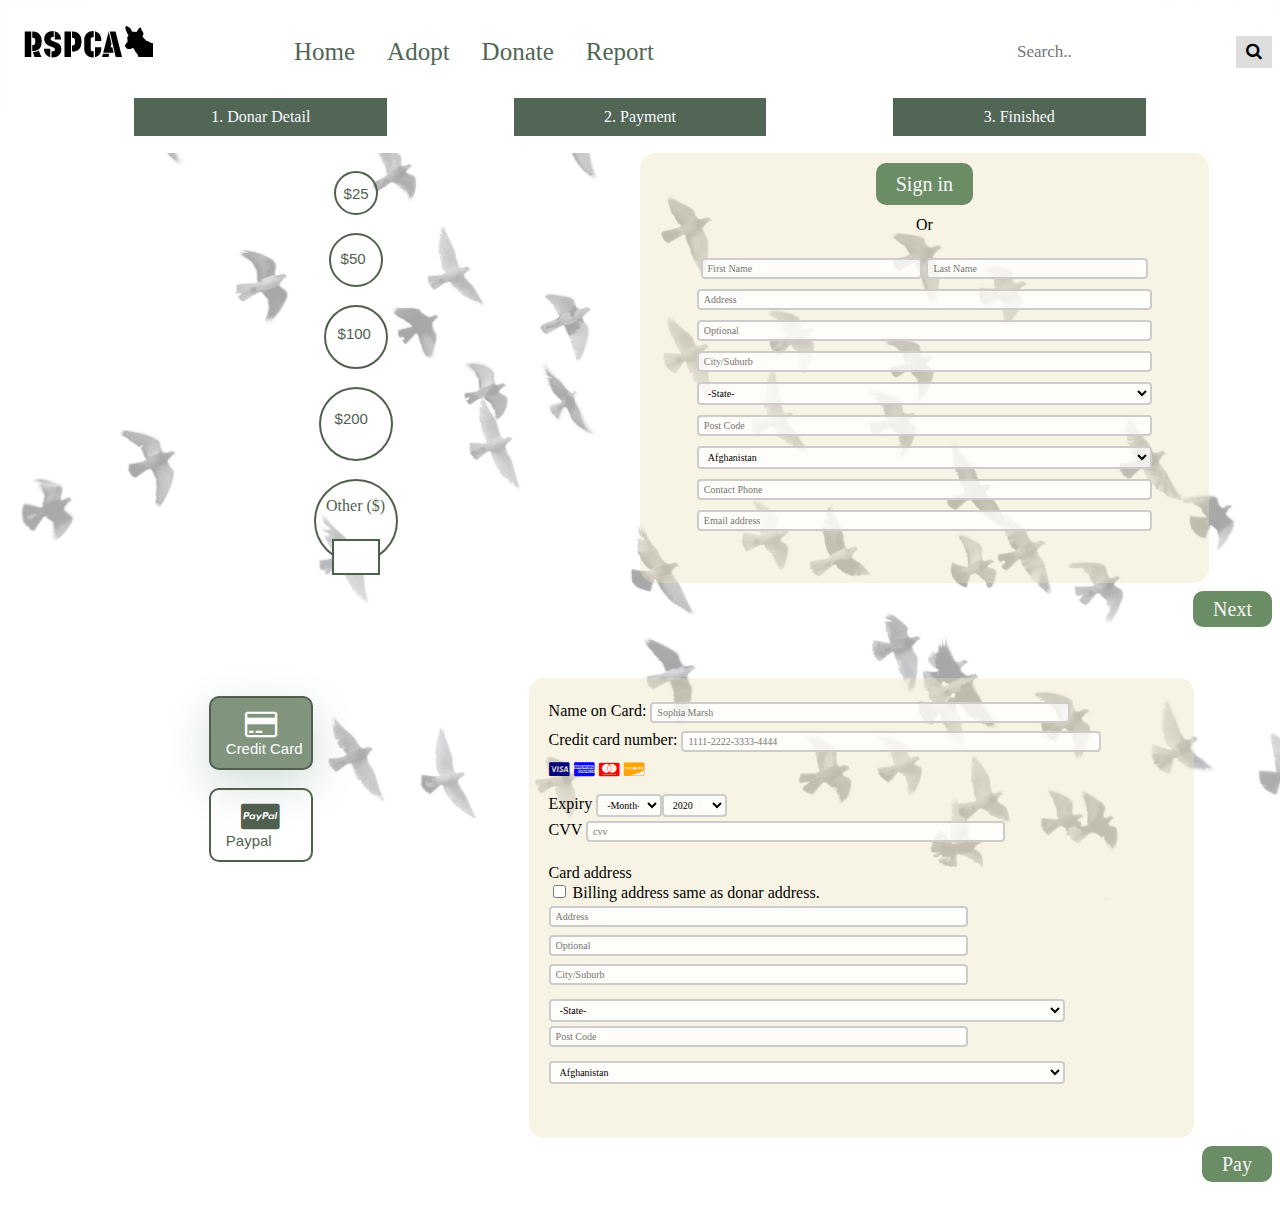
==== commit 05b6ea87: "final" ====
--- a/donation-page.html
+++ b/donation-page.html
@@ -1,37 +1,47 @@
 <!DOCTYPE html>
 <html>
-  <head>
-    <meta charset="utf-8">
-    <meta name="viewport" content="width=device-width, initial-scale=1">
-    <title>repl.it</title>
-    <link href="style-donation.css" rel="stylesheet" type="text/css" />
-    <link rel="stylesheet" href="https://cdnjs.cloudflare.com/ajax/libs/font-awesome/4.7.0/css/font-awesome.min.css">
-  </head>
-  
-  <body>
-    <!--nav bar, logo, search-->
-    <div class="stick">
-      <div class="s1-container">
+
+<head>
+	<meta charset="utf-8">
+	<meta name="viewport" content="width=device-width, initial-scale=1">
+	<title>repl.it</title>
+	<link href="style-donation.css" rel="stylesheet" type="text/css" />
+	<link rel="stylesheet" href="https://cdnjs.cloudflare.com/ajax/libs/font-awesome/4.7.0/css/font-awesome.min.css">
+</head>
+
+<body>
+	<!--nav bar, logo, search-->
+	<div class="stick">
+		<div class="s1-container">
+        <!--nav bar, logo, search-->
         <div class="logo">
           <img src="logo.png" alt="logo">
         </div>
-        <div class="navbar">
+        <div class="navbar" id="topnav">
           <ul>
             <li><a href="index.html#home">Home</a></li>
-            <li><a href="index.html#what_we_do">What we do</a></li>
             <li><a href="https://www.adoptapet.com.au/search?state=8&animalType=#adopt" target="_blank">Adopt</a></li>
             <li><a href="donation-page.html#donate">Donate</a></li>
             <li><a href="report.html#report">Report</a></li> 
           </ul>
+
+          <div class="dropdown">
+            <button class="dropbtn">Menu</button>
+            <div class="dropdown-content">
+              <a href="index.html#home">Home</a>
+              <a href="https://www.adoptapet.com.au/search?state=8&animalType=#adopt" target="_blank">Adopt</a>
+              <a href="donation-page.html#donate">Donate</a>
+              <a href="report.html#report">Report</a>
+            </div>
+          </div>
         </div>
         <div class="search-container">
           <form action="/action_page.php">
-              <input type="text" placeholder="Search.." name="search">
-              <button type="submit"><i class="fa fa-search"></i></button>
+            <input type="text" placeholder="Search.." name="search">
+            <button type="submit"><i class="fa fa-search"></i></button>
           </form>
         </div>
       </div>
-
       <div class="s2-container">
         <div class="donar-detail-icon">
           <div class="step_label">1. Donar Detail</div>
@@ -48,18 +58,37 @@
 
     <div class="s3-container">
       <!--choosing donation-->
-      <div class="donate-amount">
-        <div class="slidebar">
-          <input type="range" min="1" max="1000" value="50" class="slider" id="myRange">
-          <p>$<span id="demo"></span></p>
-        </div>
-        <div class="price">
-          <span class="dot1">$25</span>
-          <span class="dot2">$50</span>
-          <span class="dot3">$100</span>
-          <span class="dot4">$200</span>
-        </div>
-      </div>
+        <div class="donate_amount">
+            <input type="radio" name="price" id="amount25" onclick="">
+            <label for="amount25" id="amo25">
+              <span>$25</span>
+            </label>
+
+            <input type="radio" name="price" id="amount50" onclick="">
+            <label for="amount50" id="amo50">
+              <span>$50</span>
+            </label>
+
+            <input type="radio" name="price" id="amount100" onclick="">
+            <label for="amount100" id="amo100">
+              <span>$100</span>
+            </label>
+
+            <input type="radio" name="price" id="amount200" onclick="">
+            <label for="amount200" id="amo200">
+              <span>$200</span>
+            </label>
+
+          <div class="slidebar">
+            <input type="radio" name="price" id="amount_other" onclick=""/>
+              <label for="amount_other" id="amo_other">
+                <p>Other ($)</p>
+                  <input type="text" id="other_value" name="price" onclick="checkOtherAmount()"></input>​​​​​​​​​​​​​​​​​​​​​​​​​​​​​
+              </label>
+            </span>
+          </div>
+        </div>
+
       <div class="info">
         <div class="sign-in">
           <div class="sign_in_button"><a href="" target="_blank">Sign in</a></div>
@@ -67,7 +96,7 @@
         <div class="fill-in">
           <p id="or">Or</p>
           <!--information form-->
-          <form>
+          <form class="short_input">
             <input type="text" id="fname" name="fname" placeholder="First Name">
             <input type="text" id="lname" name="lname" placeholder="Last Name">
           </form>
@@ -352,12 +381,12 @@
           <div class="payment-choose">
             <input type="radio" name="payment" id="card" onclick="cardOrPaypal()" checked>
             <label for="card" >
-              <i class="payment-select fa fa-credit-card" aria-hidden="true"></i>
+              <i class="fa fa-credit-card" aria-hidden="true"></i>
               <span>Credit Card</span>
             </label>
             <input type="radio" name="payment" id="paypal" onclick="cardOrPaypal()">
             <label for="paypal" >
-                <button><i class="payment-select fa fa-cc-paypal" aria-hidden="true"></i></button>
+                <i class="fa fa-cc-paypal" aria-hidden="true"></i>
                 <span>Paypal</span>
             </label>
           </div>
@@ -377,54 +406,56 @@
                     <i class="fa fa-cc-discover" style="color:orange;"></i>
                   </div>
                   <label for="expmonth">Expiry</label>
-                  <br>
-                  <select id="month" name="month">
-                    <option>-Month-</option>
-                    <option value="January">January</option>
-                    <option value="Febuary">Febuary</option>
-                    <option value="March">March</option>
-                    <option value="April">April</option>
-                    <option value="May">May</option>
-                    <option value="June">June</option>
-                    <option value="July">July</option>
-                    <option value="August">August</option>
-                    <option value="September">September</option>
-                    <option value="October">October</option>
-                    <option value="November">November</option>
-                    <option value="December">December</option>
-                  </select>
-                  <select name="year" id="year">
-                    <option value="2020">2020</option>
-                    <option value="2021">2021</option>
-                    <option value="2022">2022</option>
-                    <option value="2023">2023</option>
-                    <option value="2024">2024</option>
-                    <option value="2025">2025</option>
-                    <option value="2026">2026</option>
-                    <option value="2027">2027</option>
-                    <option value="2028">2028</option>
-                    <option value="2029">2029</option>
-                    <option value="2030">2030</option>
-                    <option value="2031">2031</option>
-                    <option value="2032">2032</option>
-                    <option value="2033">2033</option>
-                    <option value="2034">2034</option>
-                    <option value="2035">2035</option>
-                    <option value="2036">2036</option>
-                    <option value="2037">2037</option>
-                    <option value="2038">2038</option>
-                    <option value="2039">2039</option>
-                    <option value="2040">2040</option>
-                    <option value="2041">2041</option>
-                    <option value="2042">2042</option>
-                    <option value="2043">2043</option>
-                    <option value="2044">2044</option>
-                    <option value="2045">2045</option>
-                    <option value="2046">2046</option>
-                    <option value="2047">2047</option>
-                    <option value="2048">2048</option>
-                    <option value="2049">2049</option>
-                  </select>
+                  <div class="expiry">
+                    <select id="month" name="expiry_date">
+                      <option>-Month-</option>
+                      <option value="January">January</option>
+                      <option value="Febuary">Febuary</option>
+                      <option value="March">March</option>
+                      <option value="April">April</option>
+                      <option value="May">May</option>
+                      <option value="June">June</option>
+                      <option value="July">July</option>
+                      <option value="August">August</option>
+                      <option value="September">September</option>
+                      <option value="October">October</option>
+                      <option value="November">November</option>
+                      <option value="December">December</option>
+                    </select>
+                    <select name="expiry_date" id="year">
+                      <option value="2020">2020</option>
+                      <option value="2021">2021</option>
+                      <option value="2022">2022</option>
+                      <option value="2023">2023</option>
+                      <option value="2024">2024</option>
+                      <option value="2025">2025</option>
+                      <option value="2026">2026</option>
+                      <option value="2027">2027</option>
+                      <option value="2028">2028</option>
+                      <option value="2029">2029</option>
+                      <option value="2030">2030</option>
+                      <option value="2031">2031</option>
+                      <option value="2032">2032</option>
+                      <option value="2033">2033</option>
+                      <option value="2034">2034</option>
+                      <option value="2035">2035</option>
+                      <option value="2036">2036</option>
+                      <option value="2037">2037</option>
+                      <option value="2038">2038</option>
+                      <option value="2039">2039</option>
+                      <option value="2040">2040</option>
+                      <option value="2041">2041</option>
+                      <option value="2042">2042</option>
+                      <option value="2043">2043</option>
+                      <option value="2044">2044</option>
+                      <option value="2045">2045</option>
+                      <option value="2046">2046</option>
+                      <option value="2047">2047</option>
+                      <option value="2048">2048</option>
+                      <option value="2049">2049</option>
+                    </select>
+                  </div>
+                  
                   <br>
                   <label for="cvv">CVV</label>
                   <input type="text" id="cvv" name="cvv" placeholder="cvv">
--- a/style-donation.css
+++ b/style-donation.css
@@ -18,31 +18,25 @@
 .stick {
   position: sticky;
   top: 0;
+  z-index: 9999;
+  background-color: white;
 }
 
 /*nav bar*/
 .s1-container {
-  position: relative;
-  display: grid;
-  grid-template-columns: 20% auto 25%;
-  grid-template-rows: 50px;
-}
-
+  display: flex;
+  flex-direction: row;
+  position: relative;
+}
 
 .logo {
-  grid-area: 1/ 1/ 2/ 2;
-}
-
-.logo img{
-  width: 150px;
-}
-
-.navbar {
-  grid-area: 1/ 2/ 2/ 3;
+  width: 200px;
+  padding: 15px;
 }
 
 ul {
   list-style-type: none;
+  display: block;
 }
 
 li {
@@ -53,38 +47,79 @@
   display: block;
   color: #516655;
   text-align: center;
-  padding: 0 15px;
+  padding: 14px 16px;
   text-decoration: none;
-  font-family:League Gothic;
-  font-size: 25px;
+  font-size: 25px
 }
 
 li a:visited {
   color: #516655;
 }
 
+li a:hover, a:active {
+  background-color: #516655;
+  color: white;
+}
+/*mobile version navbar*/
+.dropdown {
+  display: none;
+}
+
+.dropbtn {
+  background-color: rgb(69, 110, 70);
+  color: white;
+  padding: 5px 20px;
+  font-size: 20px;
+  border: none;
+  border-radius: 5px;
+  cursor: pointer;
+  font-family:League Gothic;
+}
+
+.dropdown-content {
+  display: none;
+  position: absolute;
+  background-color: #f9f9f9;
+  min-width: 160px;
+  box-shadow: 0px 8px 16px 0px rgba(0,0,0,0.2);
+  z-index: 1;
+}
+
+.dropdown-content a {
+  color: black;
+  padding: 12px 16px;
+  text-decoration: none;
+  display: block;
+  font-family:League Gothic;
+}
+
+.dropdown-content a:hover {background-color: #f1f1f1}
+.dropdown-content a:visited {color: black}
+
+.dropdown:hover .dropdown-content {
+  display: block;
+}
+
+.dropdown:hover .dropbtn {
+  background-color: rgba(102, 133, 102);
+}
+
+/*search*/
 .search-container {
-  grid-area: 1/ 3/ 2/ 4;
-
-}
-
-.search-container {
-  margin: 0;
-  float: right;
-}
-
-.search-container input[type=text] {
+  display: flex;
+  margin-left: auto;
+  margin-top: 20px;
+}
+
+input[type=text] {
   padding: 6px;
   margin-top: 8px;
   font-size: 17px;
   border: none;
-  
 }
 
 .search-container button {
-  float: right;
   padding: 6px 10px;
-  margin-top: 8px;
   background: #ddd;
   font-size: 17px;
   border: none;
@@ -102,7 +137,7 @@
   position: relative;
   display: grid;
   grid-template-columns: auto 20% auto 20% auto 20% auto;
-  grid-template-rows: 90px;
+  grid-template-rows: 70px;
   font-family:League Gothic;
 }
 
@@ -124,7 +159,7 @@
   color: ghostwhite;
   text-align: center;
   padding: 10px 25px;
-  margin-top: 25px;
+  margin-top: 15px;
 }
 
 /*----------------------------------*/
@@ -137,59 +172,65 @@
   grid-template-rows: 430px;
 }
 
+.donate_amount {
+  grid-area: 1/ 2/ 2/ 3;
+}
 /*donate amount*/
-
-.slidecontainer {
-  width: 100%;
-}
-
-.slider {
-  -webkit-appearance: none;
-  width: 90%;
-  height: 15px;
-  border-radius: 5px;
-  background: #d3d3d3;
-  outline: none;
-  opacity: 0.7;
-  -webkit-transition: .2s;
-  transition: opacity .2s;
-}
-
-.slider:hover {
-  opacity: 1;
-}
-
-.slider::-webkit-slider-thumb {
-  -webkit-appearance: none;
-  appearance: none;
-  width: 25px;
-  height: 25px;
-  border-radius: 50%;
-  background: #4CAF50;
-  cursor: pointer;
-}
-
-.slider::-moz-range-thumb {
-  width: 25px;
-  height: 25px;
-  border-radius: 50%;
-  background: #4CAF50;
-  cursor: pointer;
-}
-
-.donate-amount {
-  grid-area: 1/ 2/ 2/ 3;
-}
-
-.dot1 {
+input[type="radio"]{
+	-webkit-appearance:none;
+}
+      /*style the label*/
+.donate_amount label{
+	border: 2px solid #515f4f;
+	position: relative;
+	border-radius: 50px;
+	color: #515f4f;
+	transition: 0.5s;
+  display: block;
+  text-align: center;
+  margin: auto;
+}
+
+#amo25 {
+  height: 40px;
+	width: 40px;
+}
+
+#amo50 {
   height: 50px;
-  width: 50px;
-  background-color: #bbb;
-  border-radius: 50%;
-  display: inline-block;
-  text-align: center;
-}
-
+	width: 50px;
+}
+
+#amo100 {
+  height: 60px;
+	width: 60px;
+}
+
+#amo200 {
+  height: 70px;
+	width: 70px;
+}
+
+#amo_other {
+  height: 80px;
+	width: 80px;
+}
+
+.donate_amount label>span{
+	font-size: 15px;
+	position: absolute;
+	top: 30%;
+  left: 20%;
+	font-family: "Poppins",sans-serif;
+	font-weight: 200;
+}
+
+#other_value {
+  text-align: center;
+  box-sizing: border-box;
+  border: 2px solid rgb(75, 97, 73);
+  width: 60%;
+}
 
 /*donar info*/
 .info{
@@ -233,9 +274,6 @@
   border-radius: 4px;
   font-size: 10px;
   background-color: rgba(255, 255, 255, 0.753);
-  background-image: url('searchicon.png');
-  background-position: 3px 3px; 
-  background-repeat: no-repeat;
   padding: 3px 5px 3px 5px;
 }
 
@@ -246,9 +284,6 @@
   border-radius: 4px;
   font-size: 10px;
   background-color: rgba(255, 255, 255, 0.753);
-  background-image: url('searchicon.png');
-  background-position: 3px 3px; 
-  background-repeat: no-repeat;
   padding: 3px 5px 3px 5px;
   margin-top: 10px;
 }
@@ -294,8 +329,8 @@
 .s5-container {
   position: relative;
   display: grid;
-  grid-template-columns: 40% auto;
-  grid-template-rows: 30px 450px;
+  grid-template-columns: 40% auto 5%;
+  grid-template-rows: 30px 460px;
   column-gap: 15px;
 }
 
@@ -303,12 +338,6 @@
   grid-area: 2/ 1/ 3/ 2;
 }
 
-.payment-choose button {
-  position: relative;
-  margin-top: 15px;
-  display: block;
-  cursor: pointer;
-}
       /*Hiding The Radio Button:*/
 input[type="radio"]{
 	-webkit-appearance:none;
@@ -320,27 +349,30 @@
 	width: 100px;
 	border: 2px solid #515f4f;
 	position: relative;
-	
 	border-radius: 10px;
 	color: #515f4f;
 	transition: 0.5s;
   display: block;
-}
-.payment-select{
-	font-size: 200px;
+  text-align: center;
+  margin-left: auto;
+  margin-right: auto;
+}
+label > .fa{
+  font-size: 30px;
 	position: absolute;
-  text-align: center;
+	top:50%;
+	left: 50%;
 	transform: translate(-50%,-80%);
 }
 .payment-choose label>span{
 	font-size: 15px;
 	position: absolute;
-	top:50%;
-	left: 50%;
-	transform: translate(-50%,80%);
+	top: 60%;
+  left: 15%;
 	font-family: "Poppins",sans-serif;
 	font-weight: 200;
 }
+
 input[type="radio"]:checked + label{
 	background-color: #80947e;
 	color: white;
@@ -361,7 +393,6 @@
   color: white;
   padding: 15px 30px;
   text-align: center;
-  display: inline-block;
   cursor: pointer;
   font-size: 20px;
   display: none;
@@ -378,24 +409,32 @@
   text-decoration: none;
 }
 
-.short_input label {
-  margin-top: 7px;
-  margin-bottom: 7px;
-  margin-left: 30px;
+.card_detail {
+  padding-left: 20px;
+  padding-top: 20px;
 }
 
 .card_detail input[type=text] {
-  width: 39%;
+  width: 65%;
   box-sizing: border-box;
   border: 2px solid #ccc;
   border-radius: 4px;
   font-size: 10px;
   background-color: rgba(255, 255, 255, 0.753);
   padding: 3px 5px 3px 5px;
-  margin: 4px 30px;
-}
-
-
+  margin-top: 4px;
+  margin-bottom: 4px;
+  margin-right: 30px
+}
+
+.expiry {
+  display: inline-flex;
+}
+
+.cards-container {
+  padding-top: 5px;
+  padding-bottom: 5px;
+}
 
 /*----------------------------------*/
 /*pay button*/
@@ -434,3 +473,72 @@
   color: rgb(247, 247, 247);
 }
 
+@media screen and (max-width:670px) {
+  
+  .search-container input[type=text] {
+    width: 50%;
+    font-size: 10px;
+  }
+
+  .search-container button {
+    background: #ddd;
+    font-size: 8px;
+    border: none;
+    cursor: pointer;
+  }
+
+  .logo {
+    width: 150px;
+    padding-top: 10px;
+    padding-left: 7px;
+  }
+
+  .navbar ul{
+    display: none;
+  }
+
+  .navbar {
+    display: flex;
+    justify-content: center;
+  }
+
+  .dropdown {
+    position: relative;
+    display: inline-block;
+    margin: auto;
+  }
+  
+  .step_label {
+    padding: 5px 10px;
+    margin:0;
+  }
+
+  .s3-container {
+    grid-template-columns: 2% 27% auto 2%;
+  }
+
+  .s4-container {
+    display: none;
+  }
+
+  .s5-container {
+    grid-template-columns: 30% auto;
+    grid-template-rows: 60px 460px;
+  }
+
+  .card_detail {
+    padding-left: 10px;
+    padding-top: 10px;
+  }
+
+  .card_detail input[type=text] {
+    width: 80%;
+    margin-top: 2px;
+    margin-bottom: 2px;
+  }
+
+  .card_detail select {
+    margin: 2px 0;
+
+  }
+}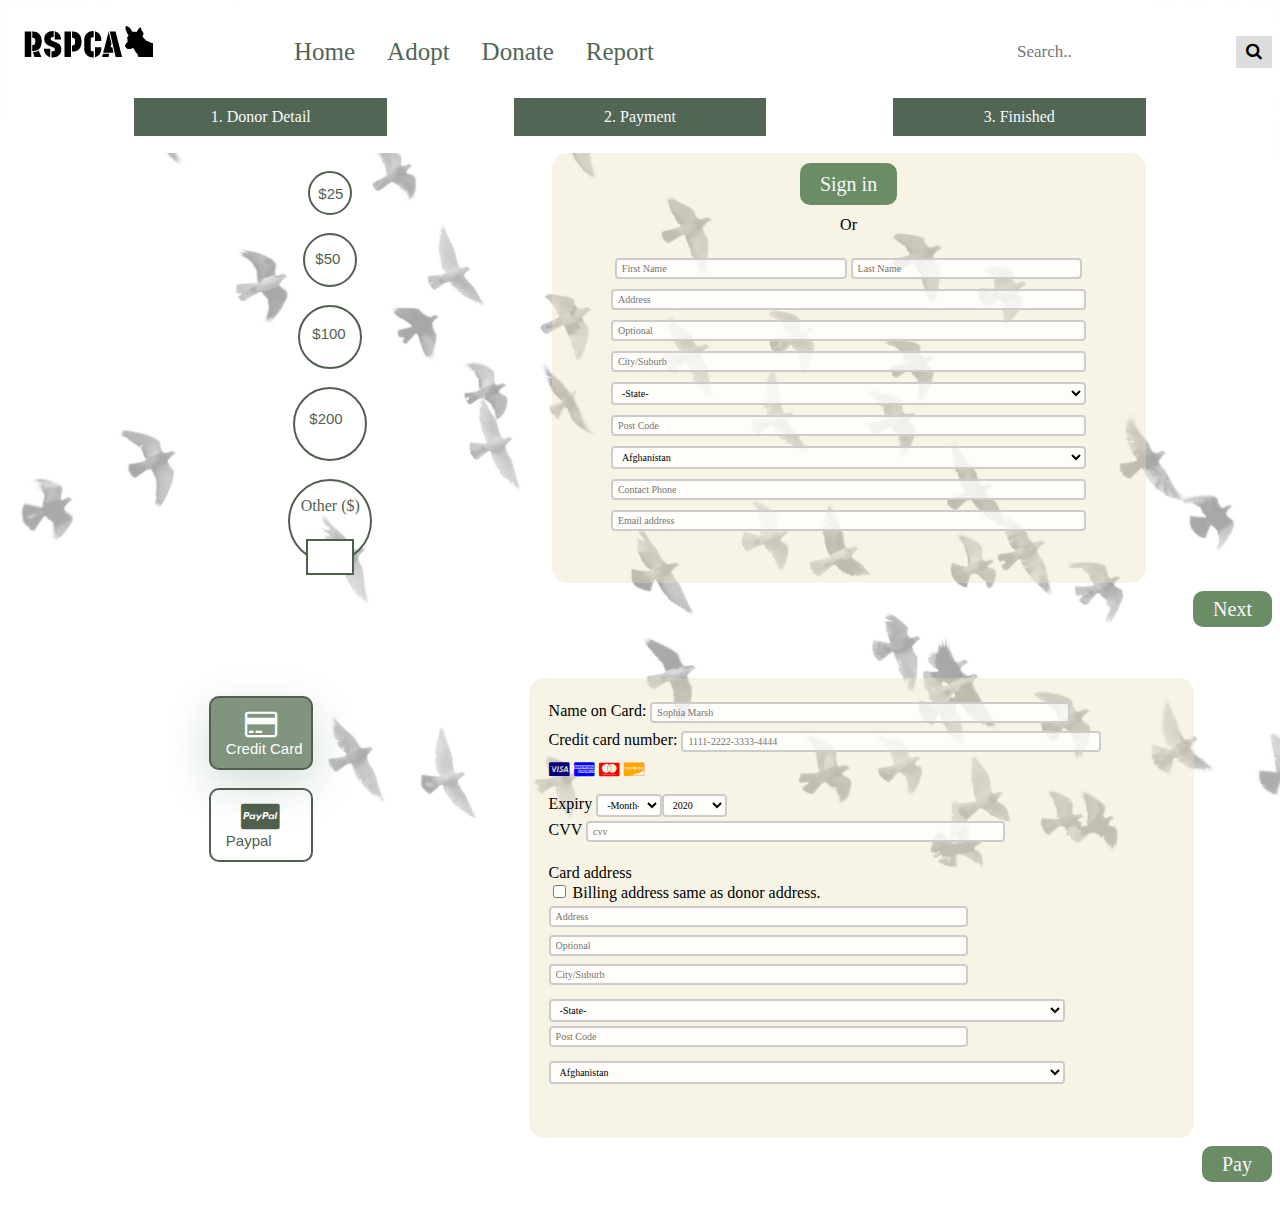
==== commit ea15ea0b: "small change" ====
--- a/donation-page.html
+++ b/donation-page.html
@@ -43,8 +43,8 @@
         </div>
       </div>
       <div class="s2-container">
-        <div class="donar-detail-icon">
-          <div class="step_label">1. Donar Detail</div>
+        <div class="donor-detail-icon">
+          <div class="step_label">1. Donor Detail</div>
         </div>
         <div class="payment-icon">
           <div class="step_label">2. Payment</div>
@@ -469,7 +469,7 @@
                   <label for="card-address">Card address</label>
                   <br>
                   <input type="checkbox" id="same_address" name="same_address" value="same_address" onclick="enableInput()">
-                  <label for="same">Billing address same as donar address.</label><br>
+                  <label for="same">Billing address same as donor address.</label><br>
                   <input  type="text" id="address1" name="address1"
                   placeholder="Address">
                   <input type="text" id="optional1" name="optional1" placeholder="Optional">
--- a/style-donation.css
+++ b/style-donation.css
@@ -49,7 +49,8 @@
   text-align: center;
   padding: 14px 16px;
   text-decoration: none;
-  font-size: 25px
+  font-size: 25px;
+  font-family:League Gothic;
 }
 
 li a:visited {
@@ -141,7 +142,7 @@
   font-family:League Gothic;
 }
 
-.donar-detail-icon{
+.donor-detail-icon{
   grid-area: 1/ 2/ 2/ 3;
 }
 
@@ -160,15 +161,16 @@
   text-align: center;
   padding: 10px 25px;
   margin-top: 15px;
+  font-family:League Gothic;
 }
 
 /*----------------------------------*/
-/*donar detail*/
+/*donor detail*/
 
 .s3-container {
   position: relative;
   display: grid;
-  grid-template-columns: 5% 45% 45% 5%;
+  grid-template-columns: 8% 35% auto 10%;
   grid-template-rows: 430px;
 }
 
@@ -232,7 +234,7 @@
   width: 60%;
 }
 
-/*donar info*/
+/*donor info*/
 .info{
   grid-area: 1/ 3/ 2/ 4;
   background-color: rgba(235, 226, 185, 0.363);
